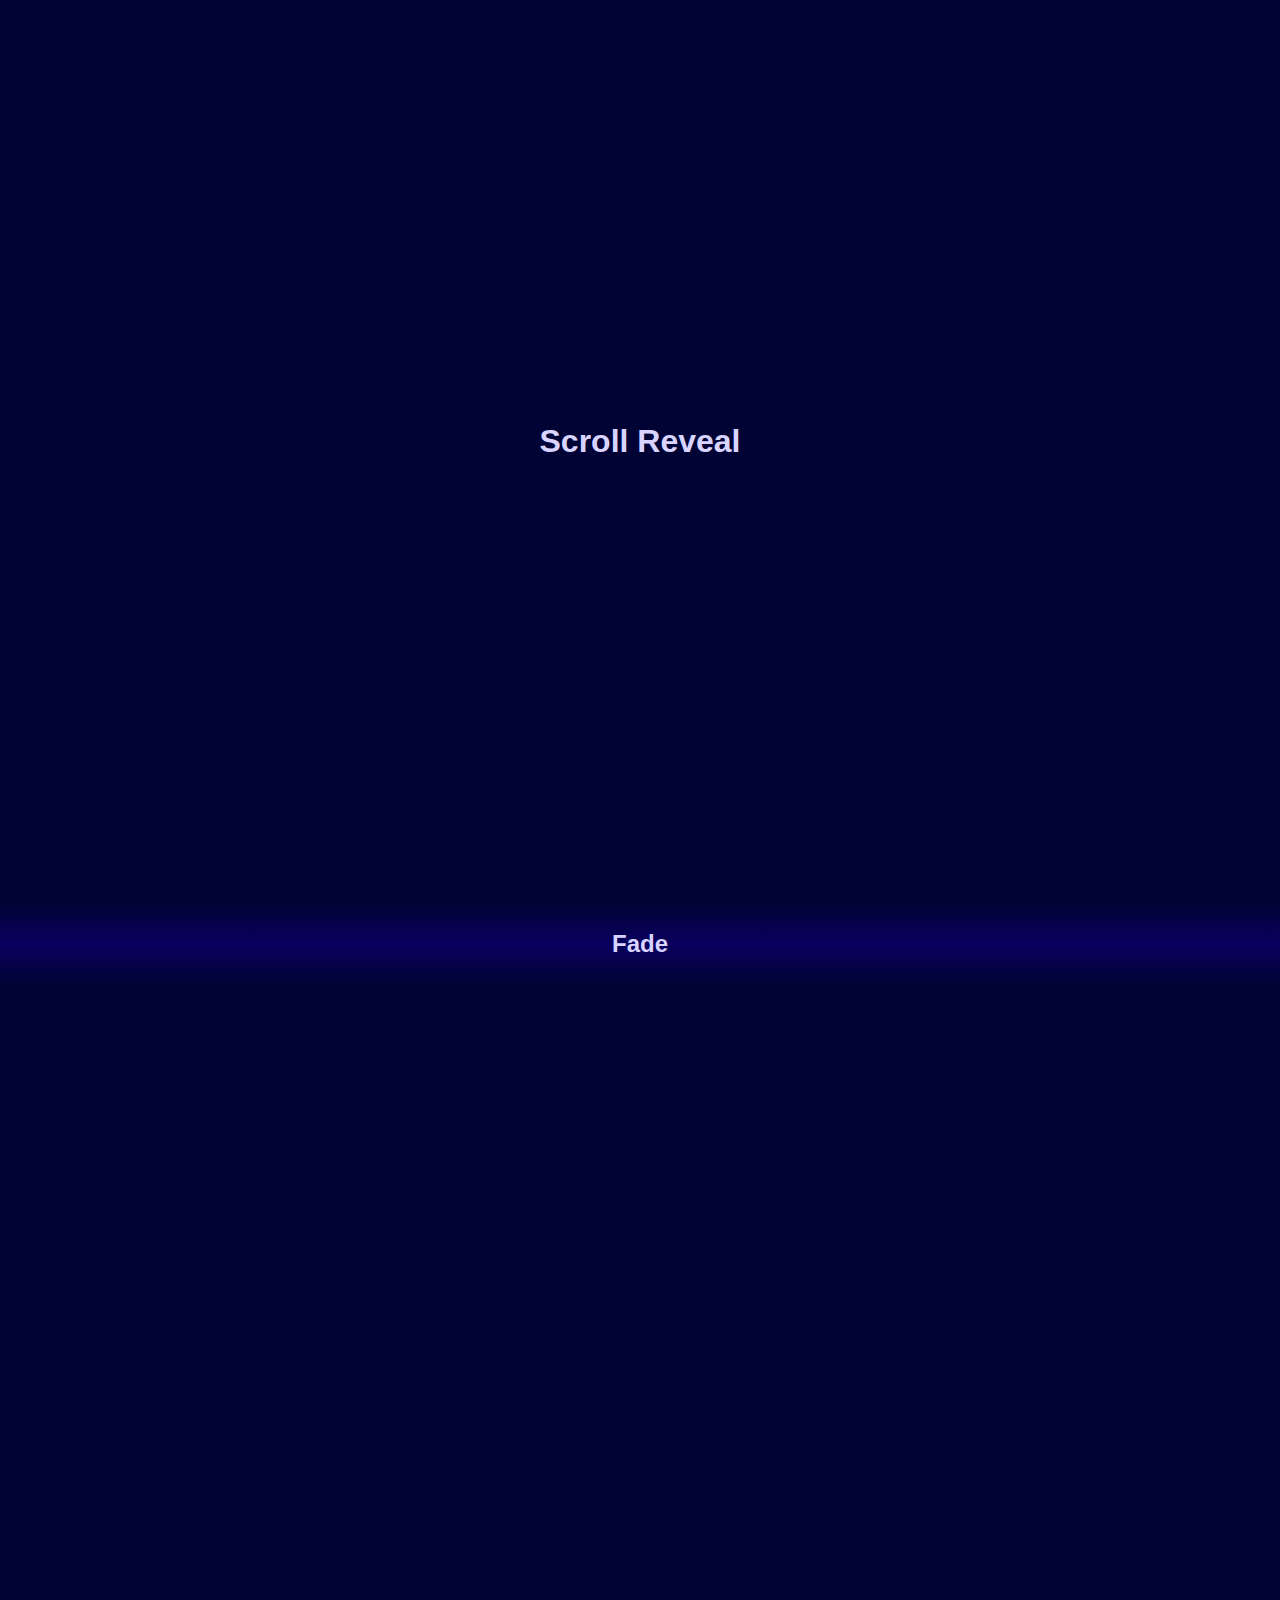
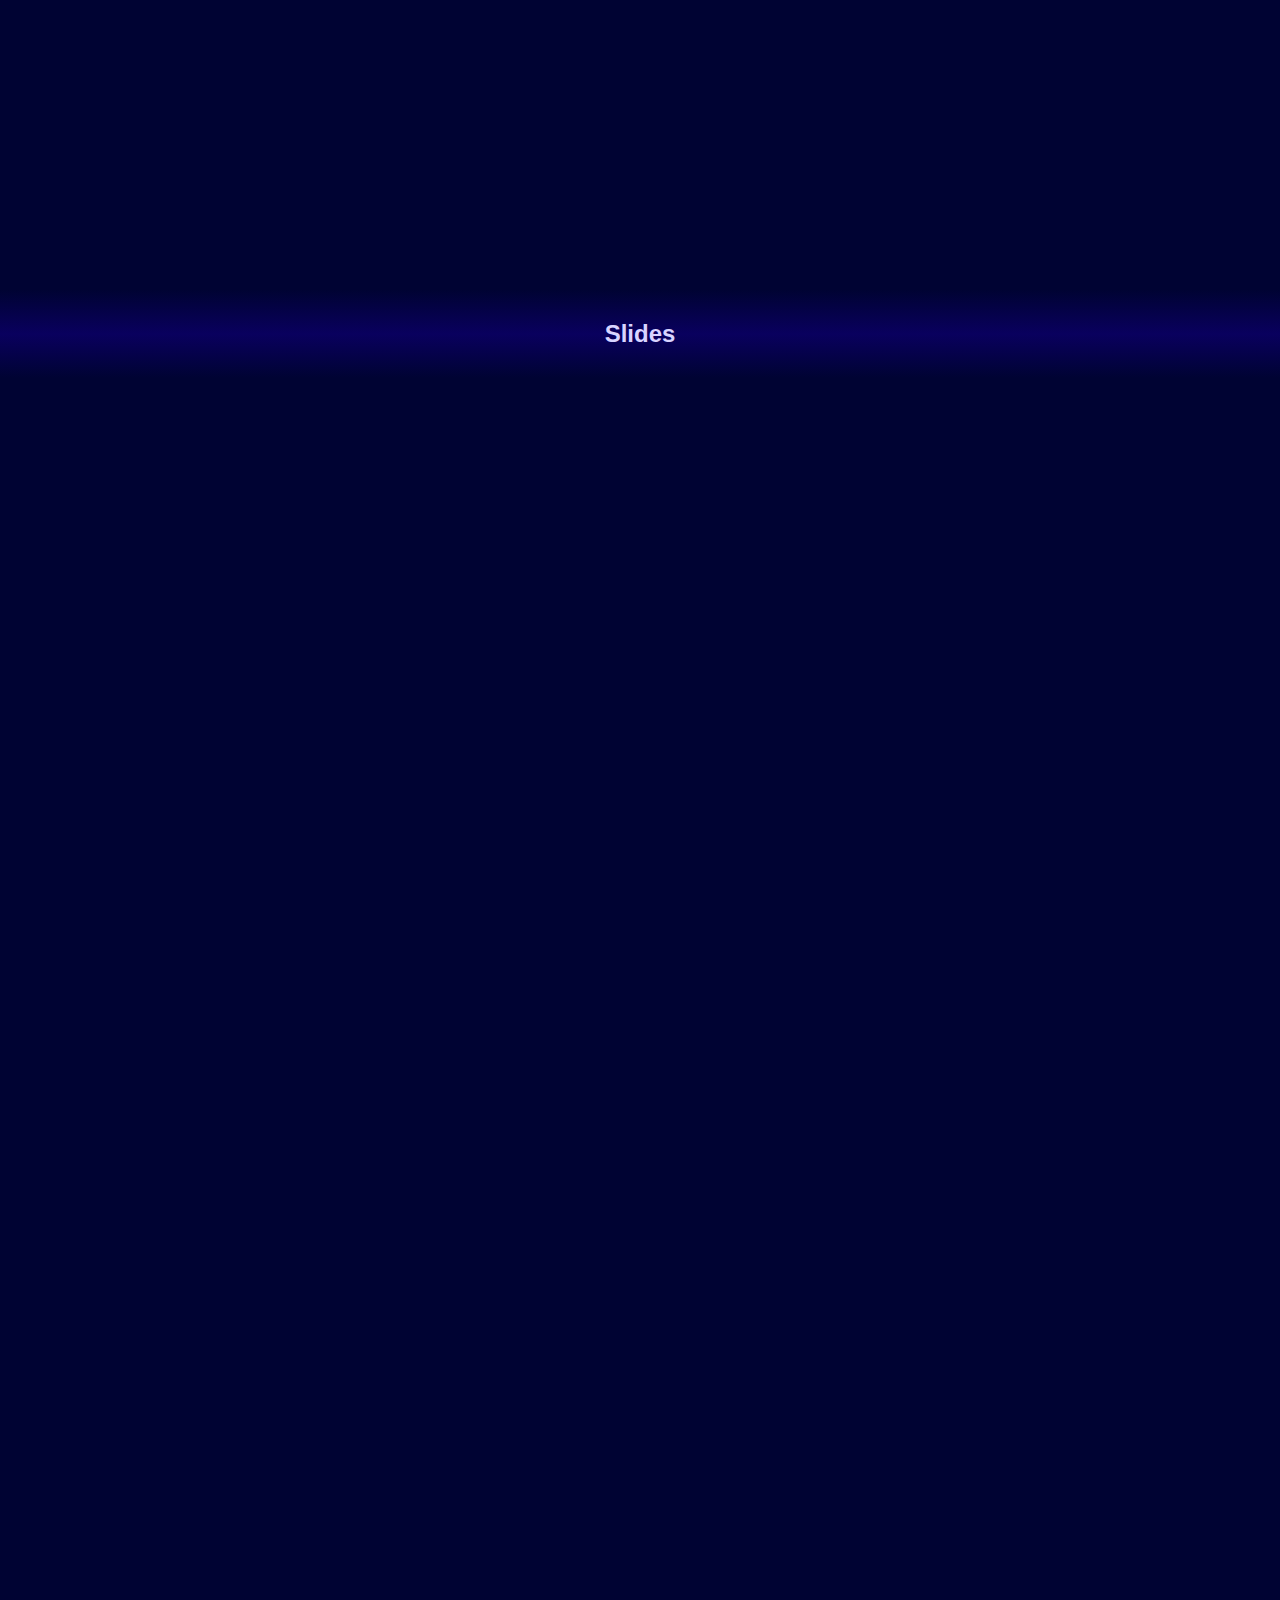
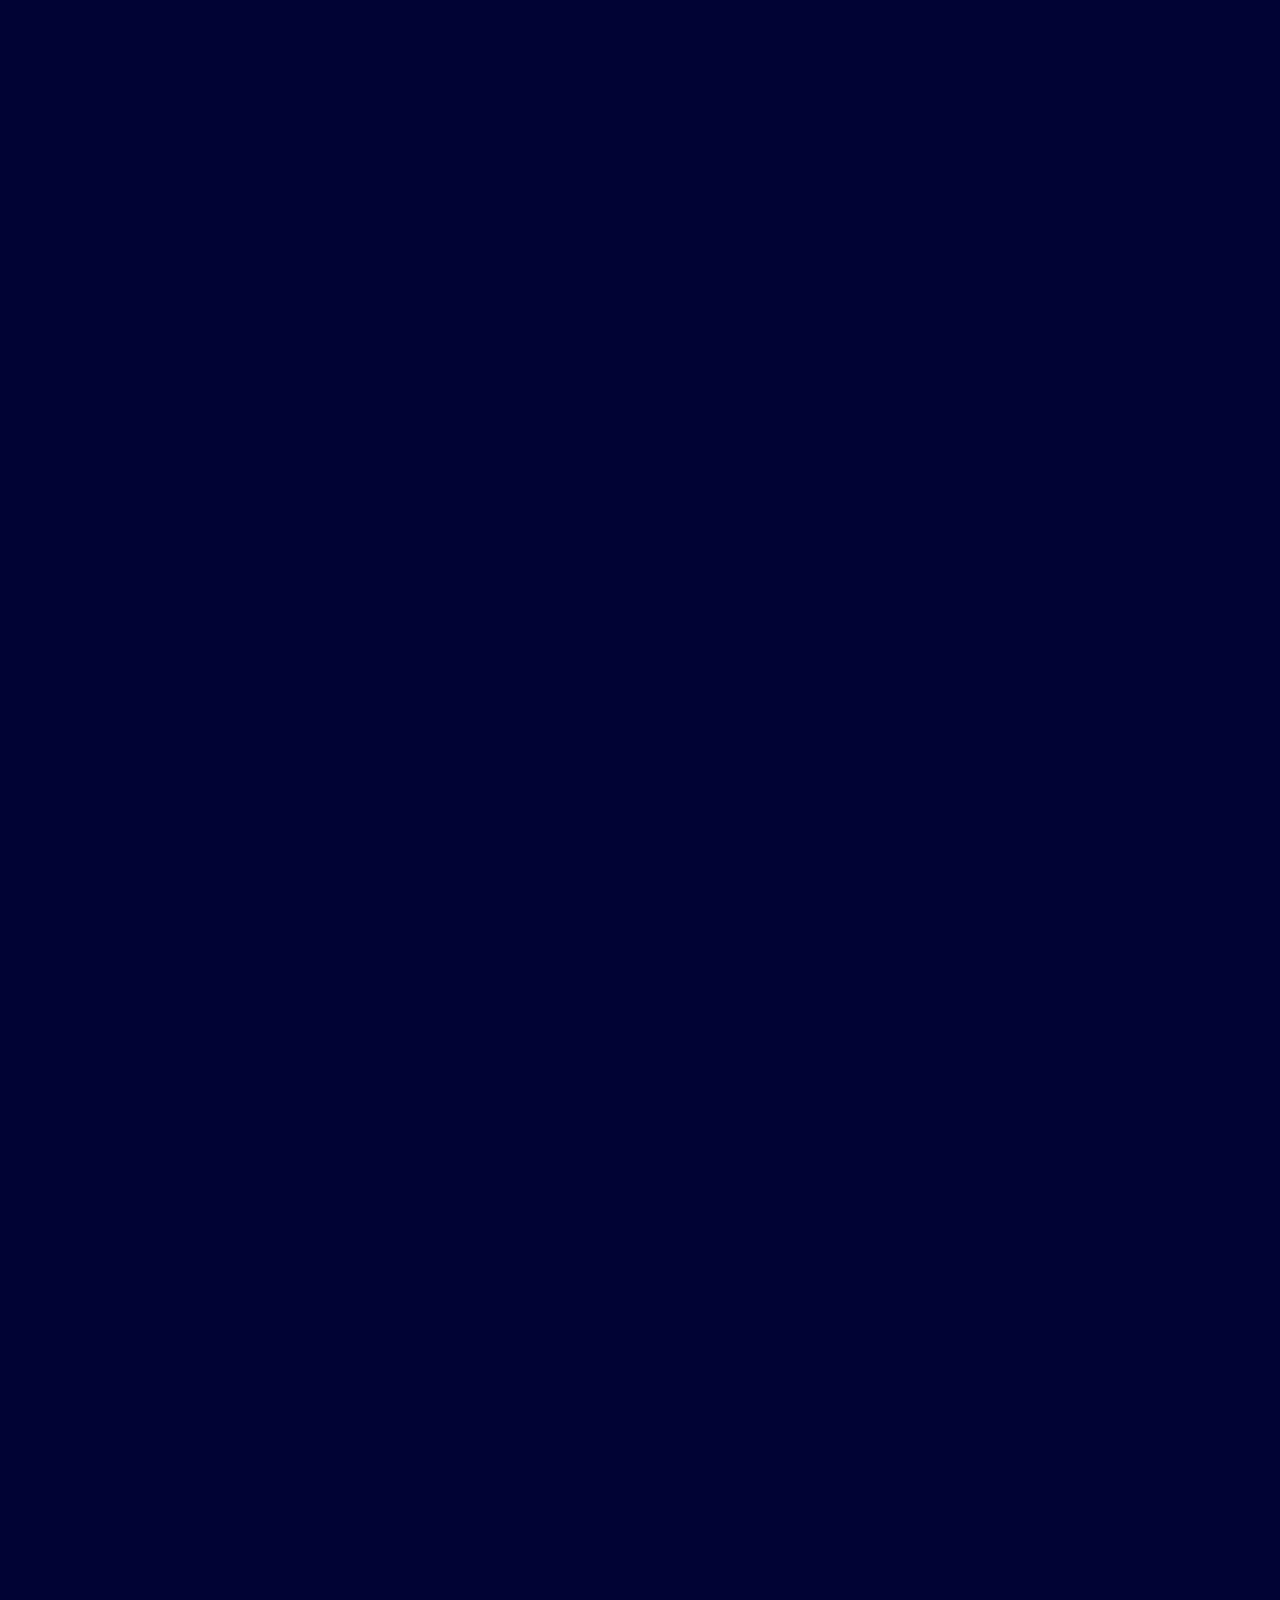
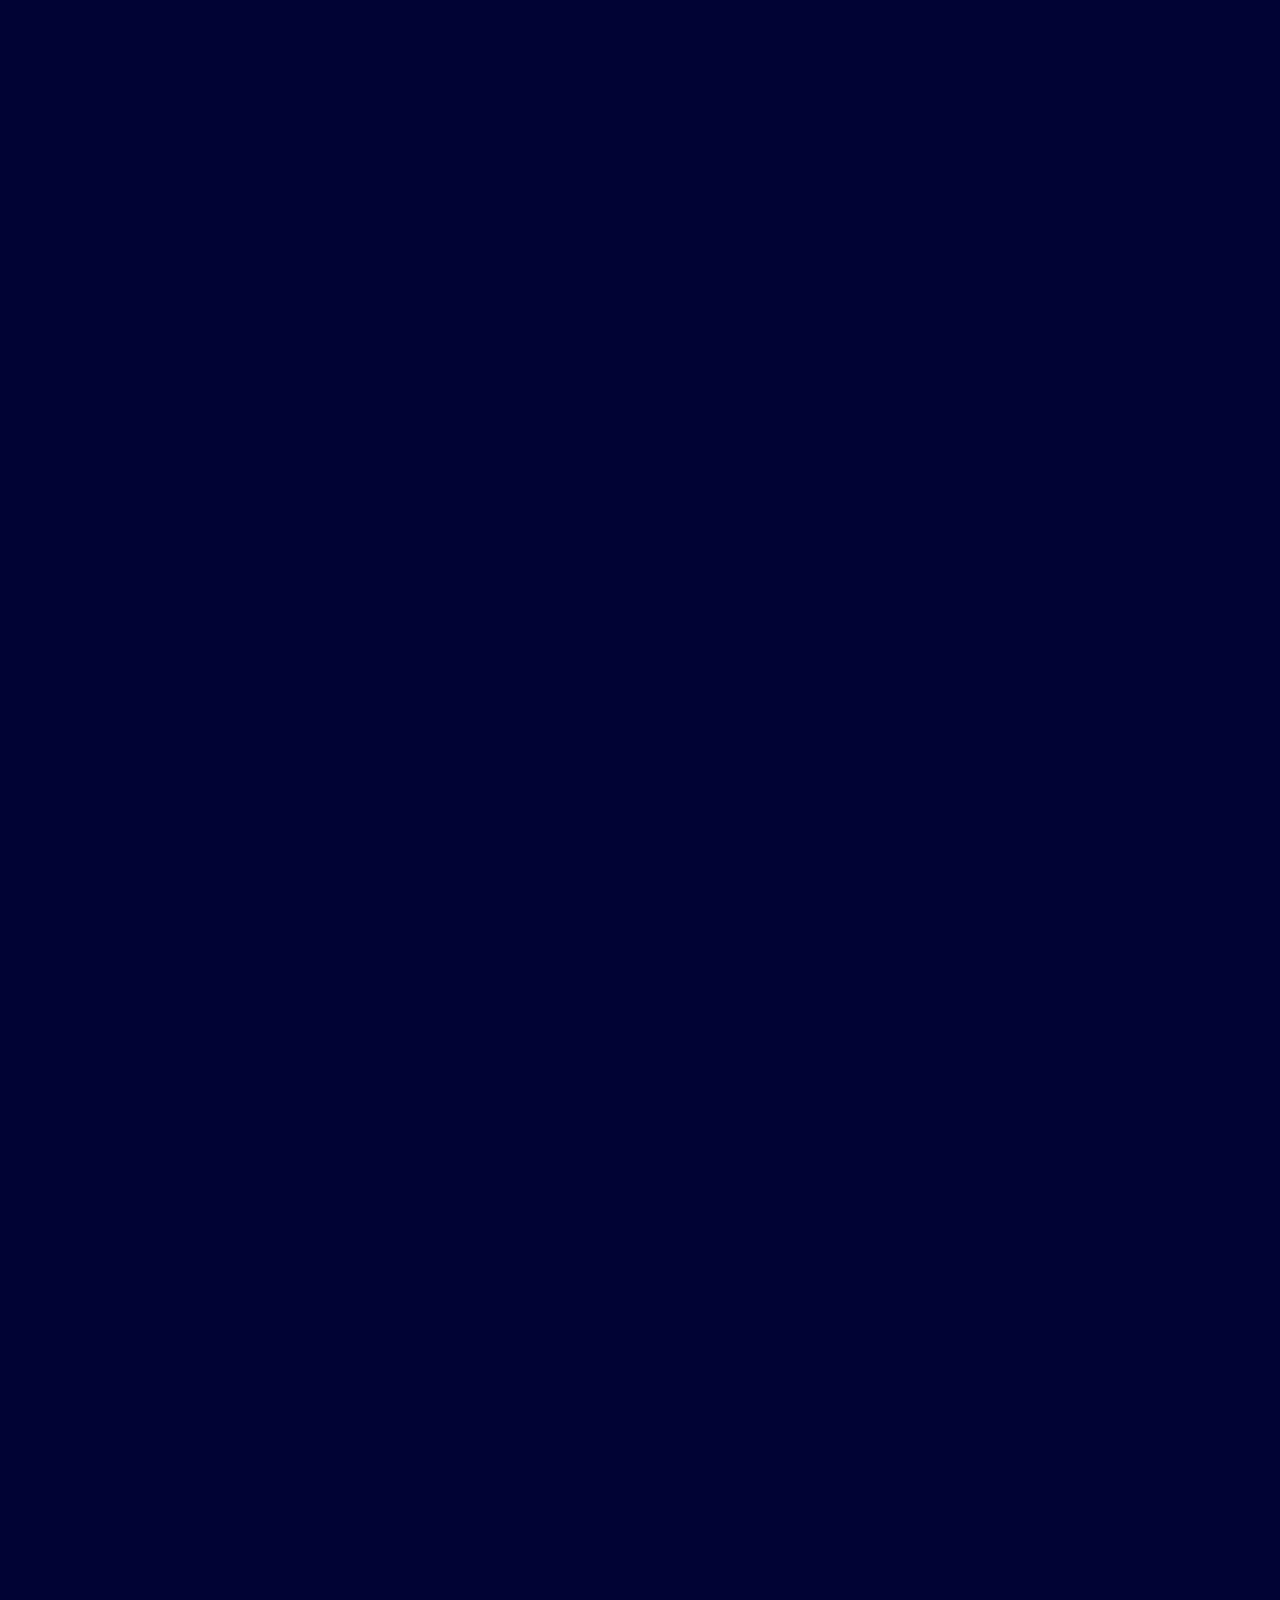
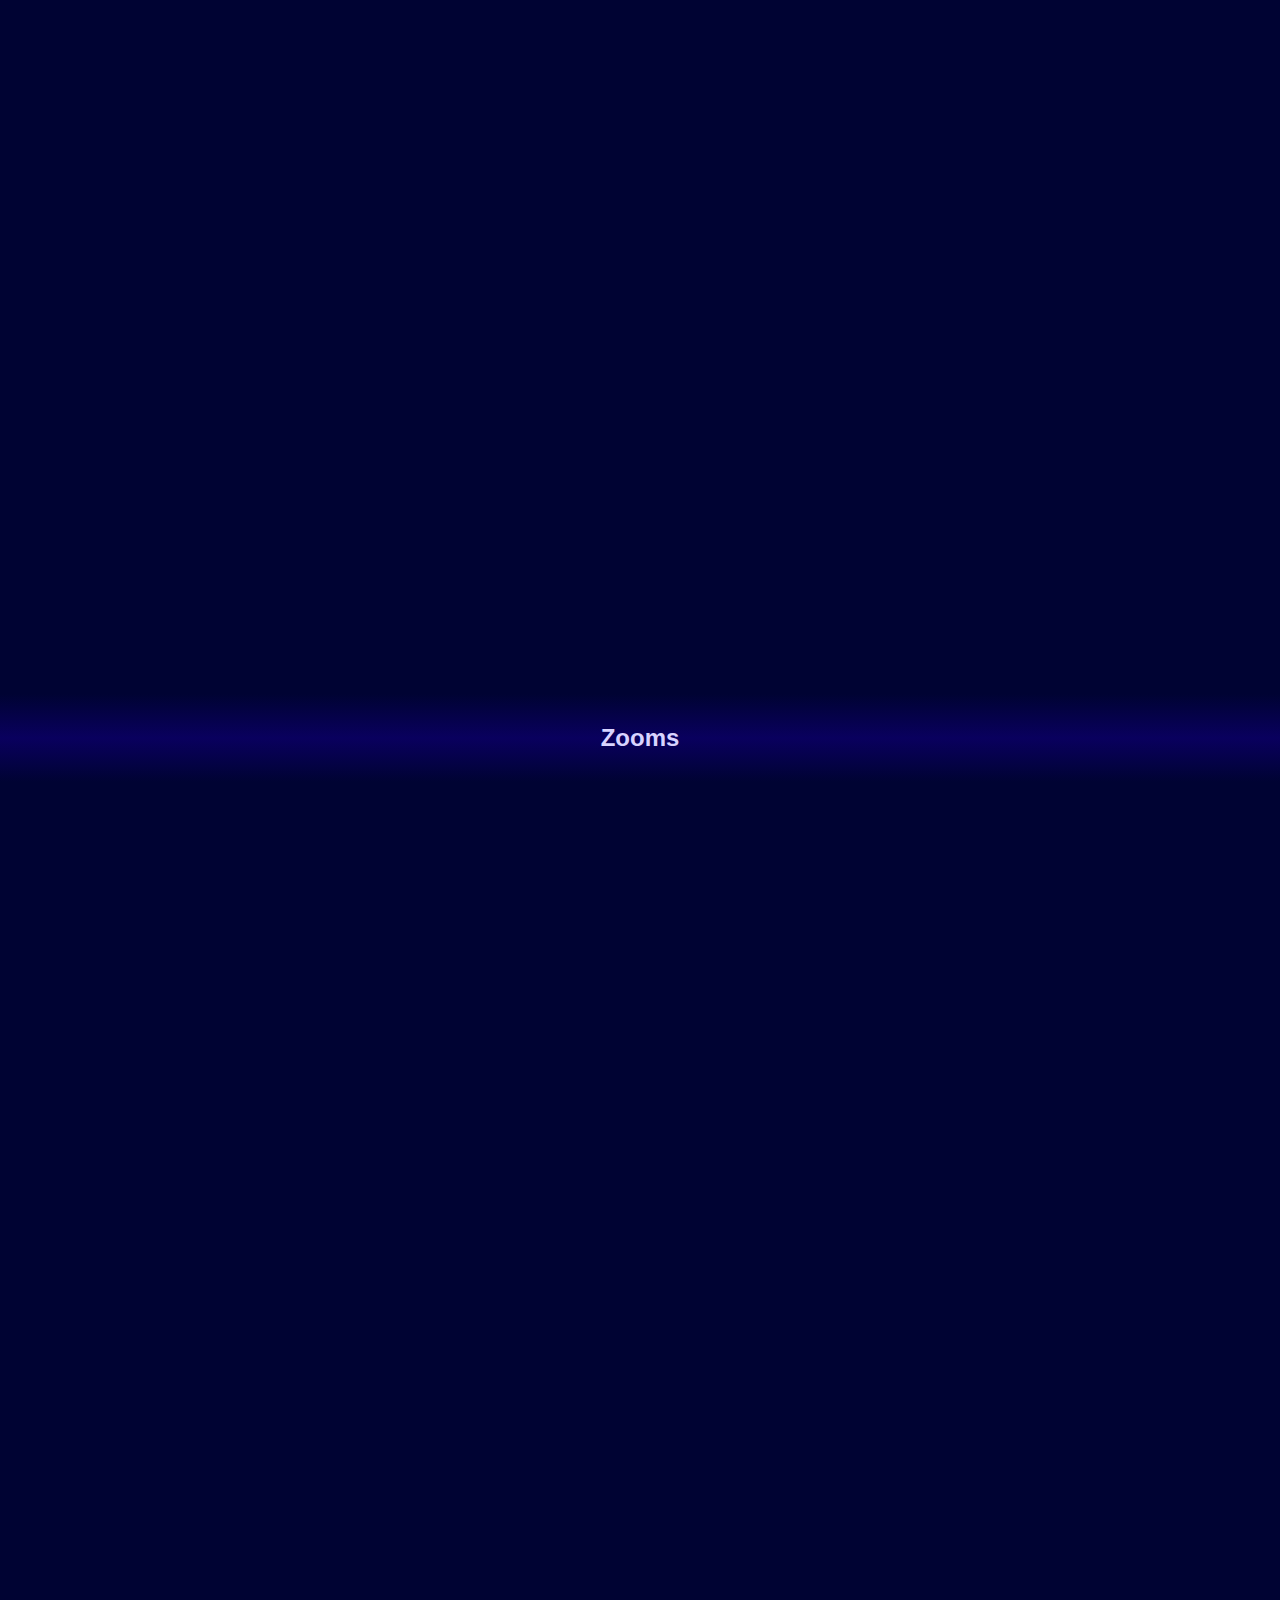
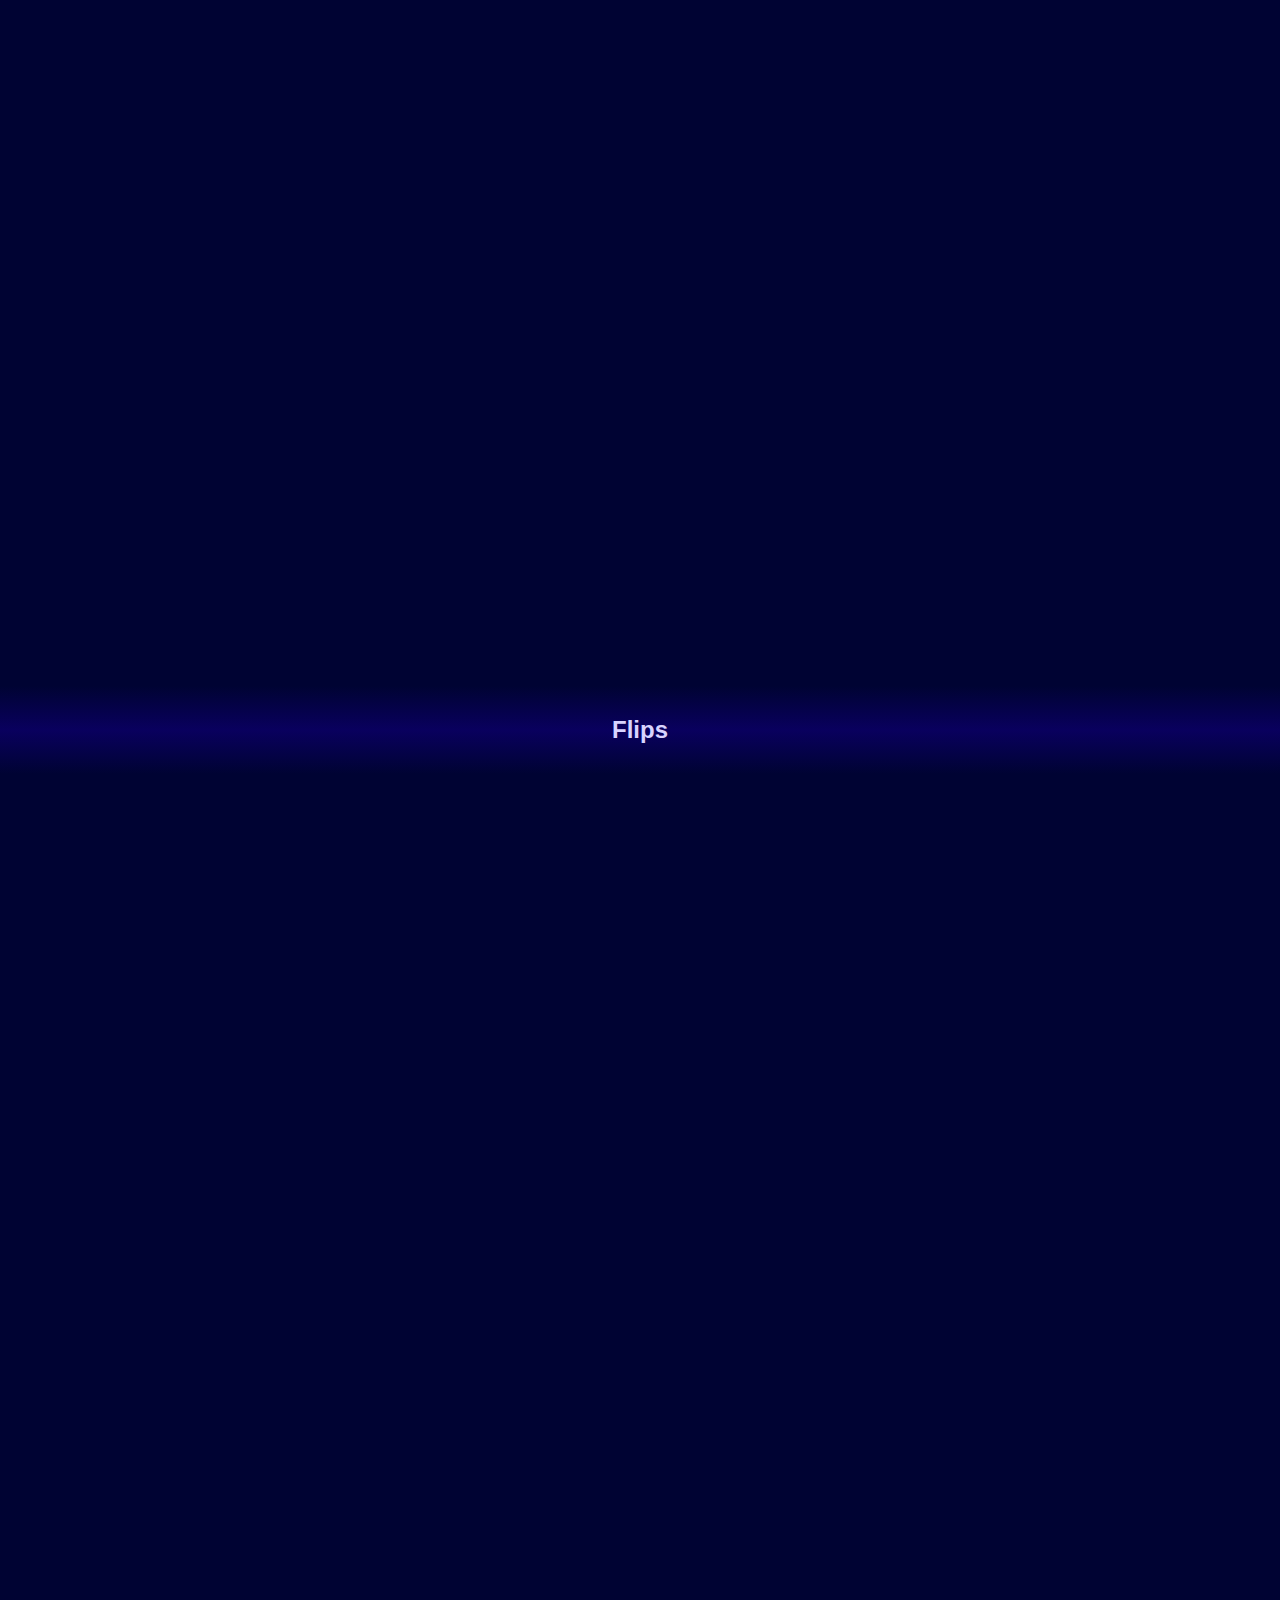
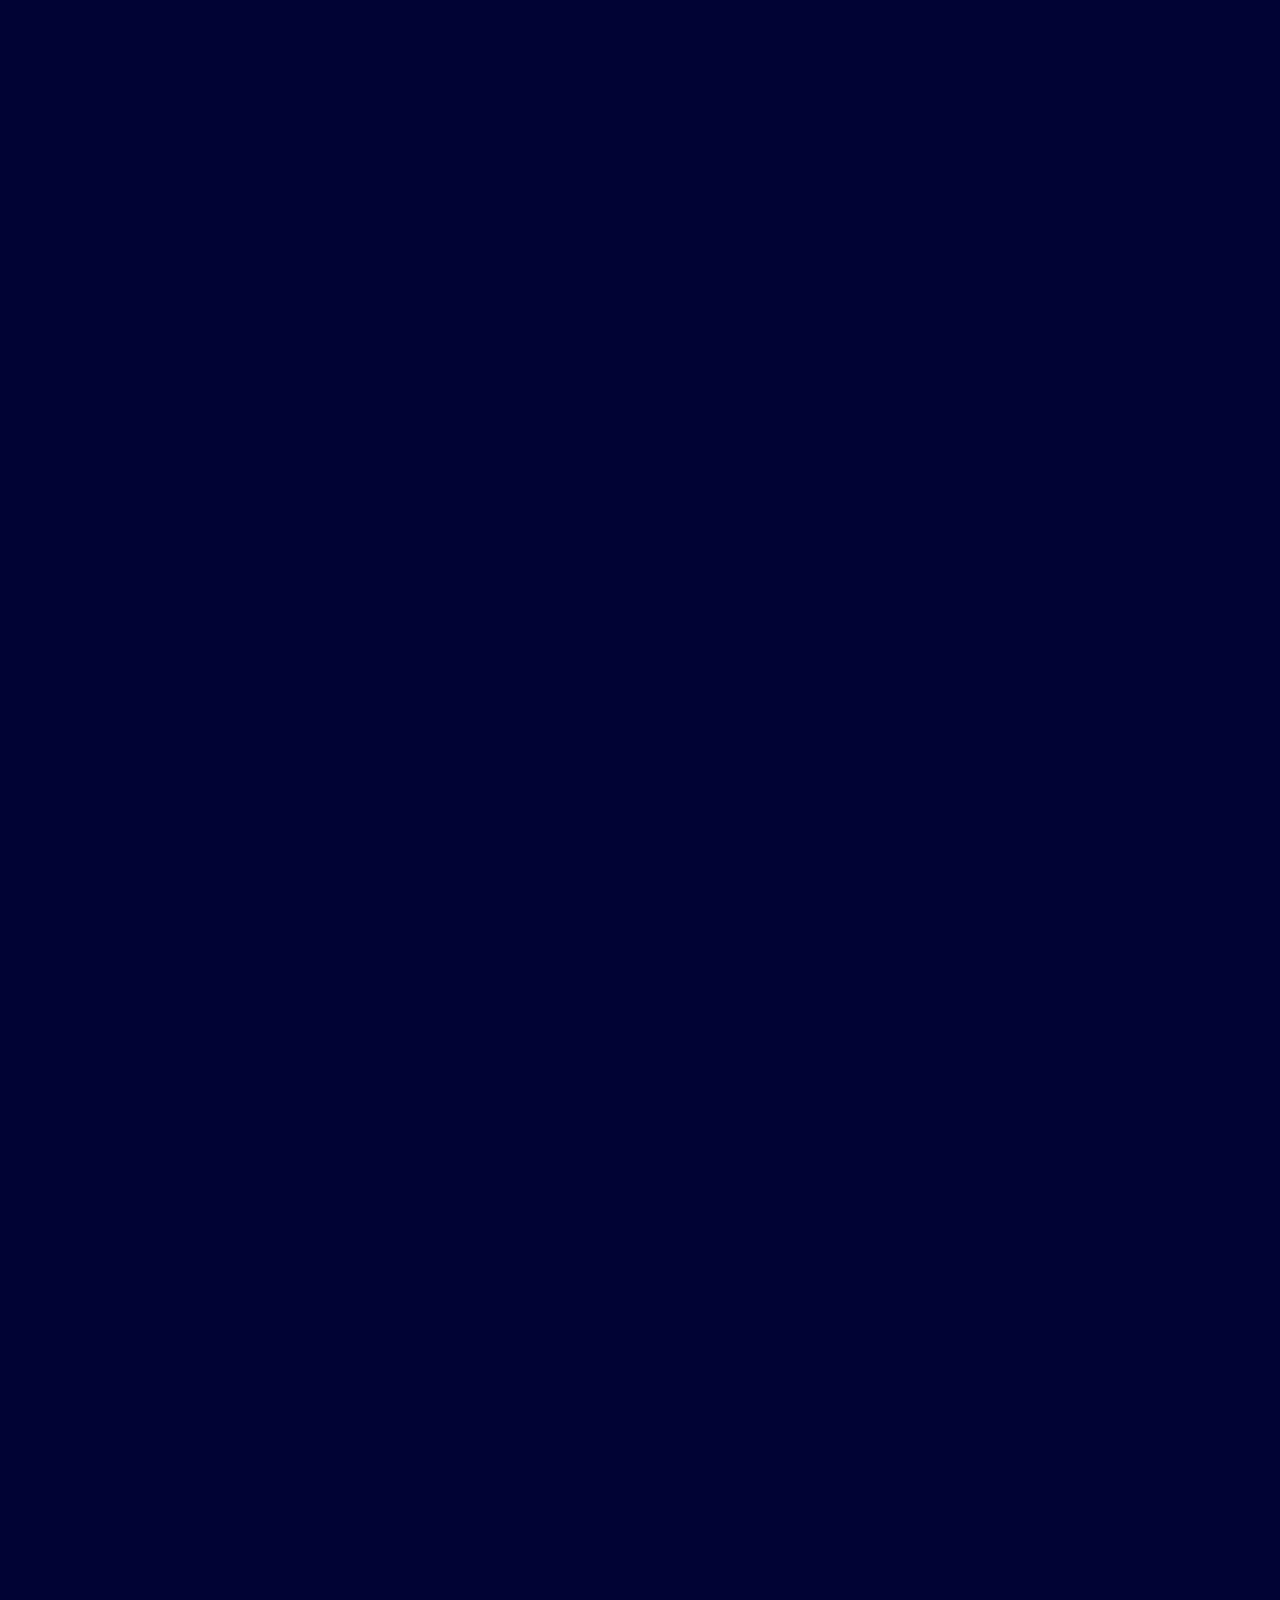
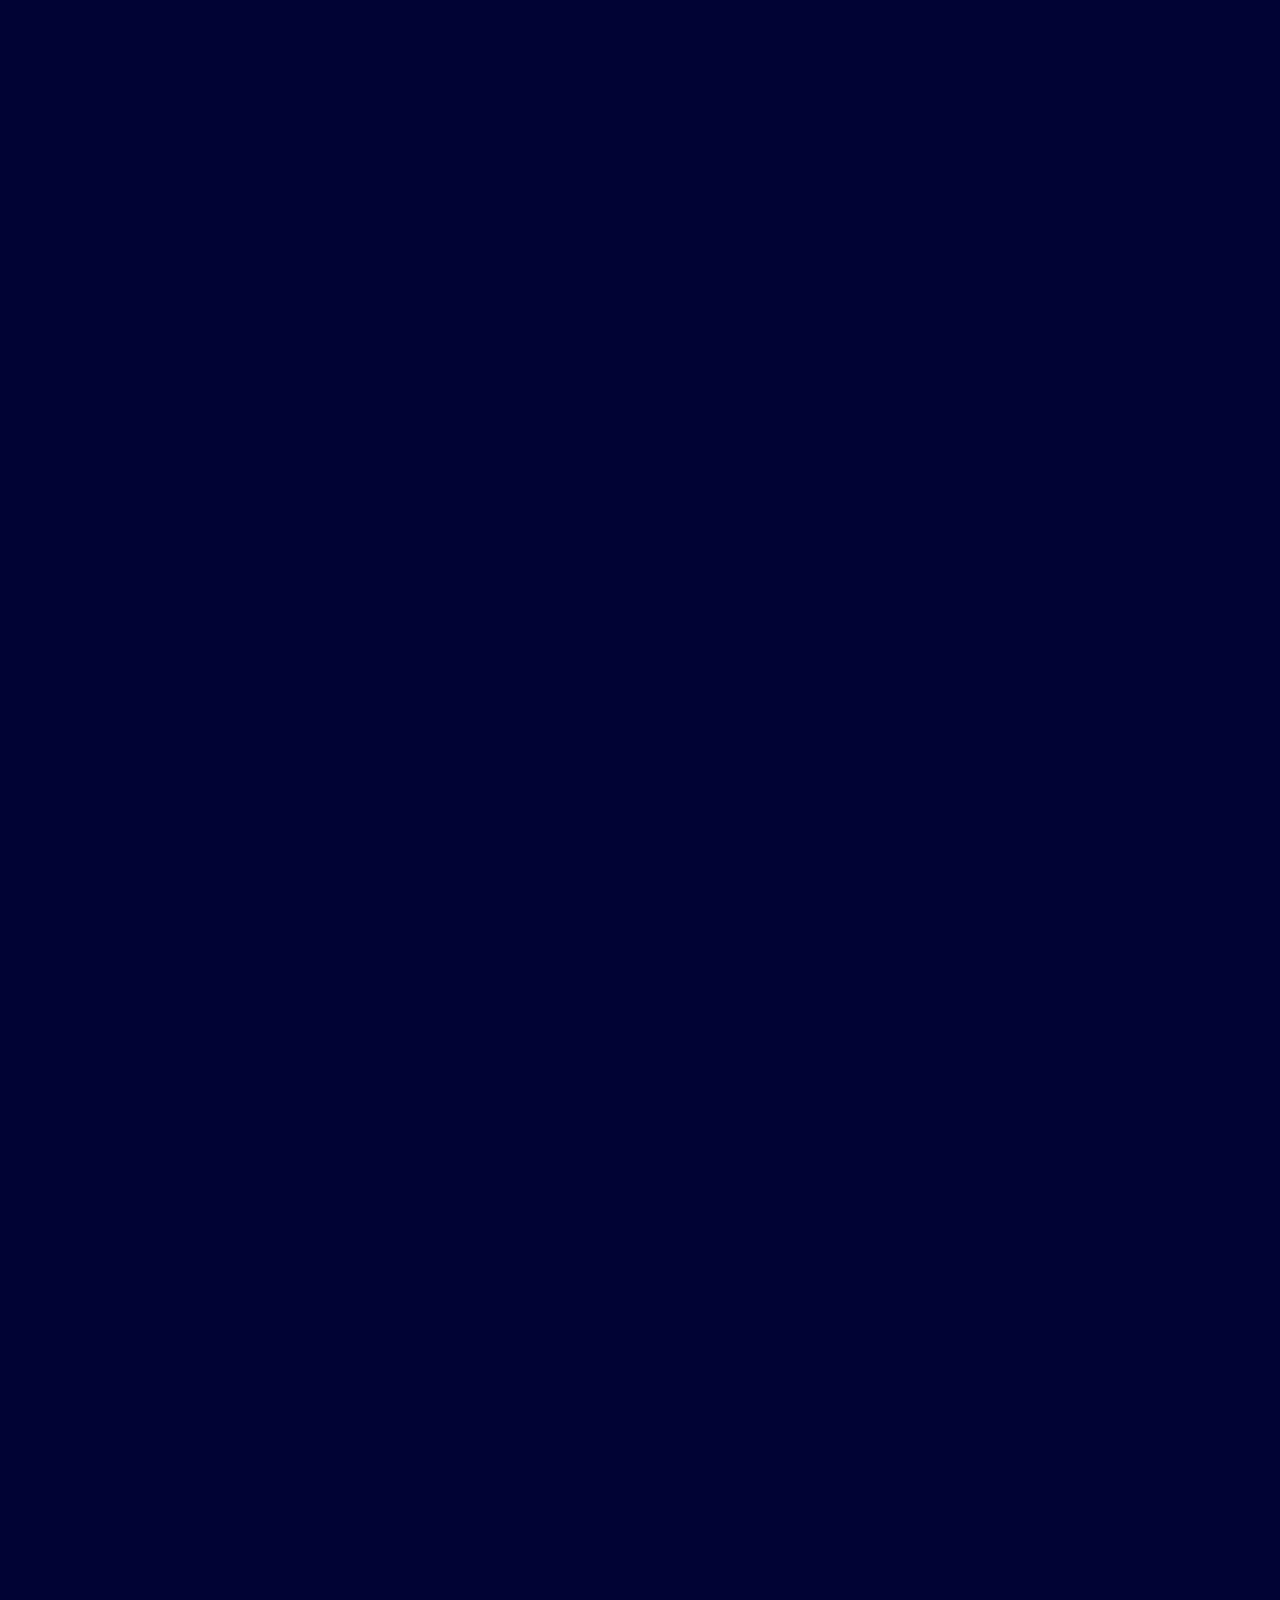
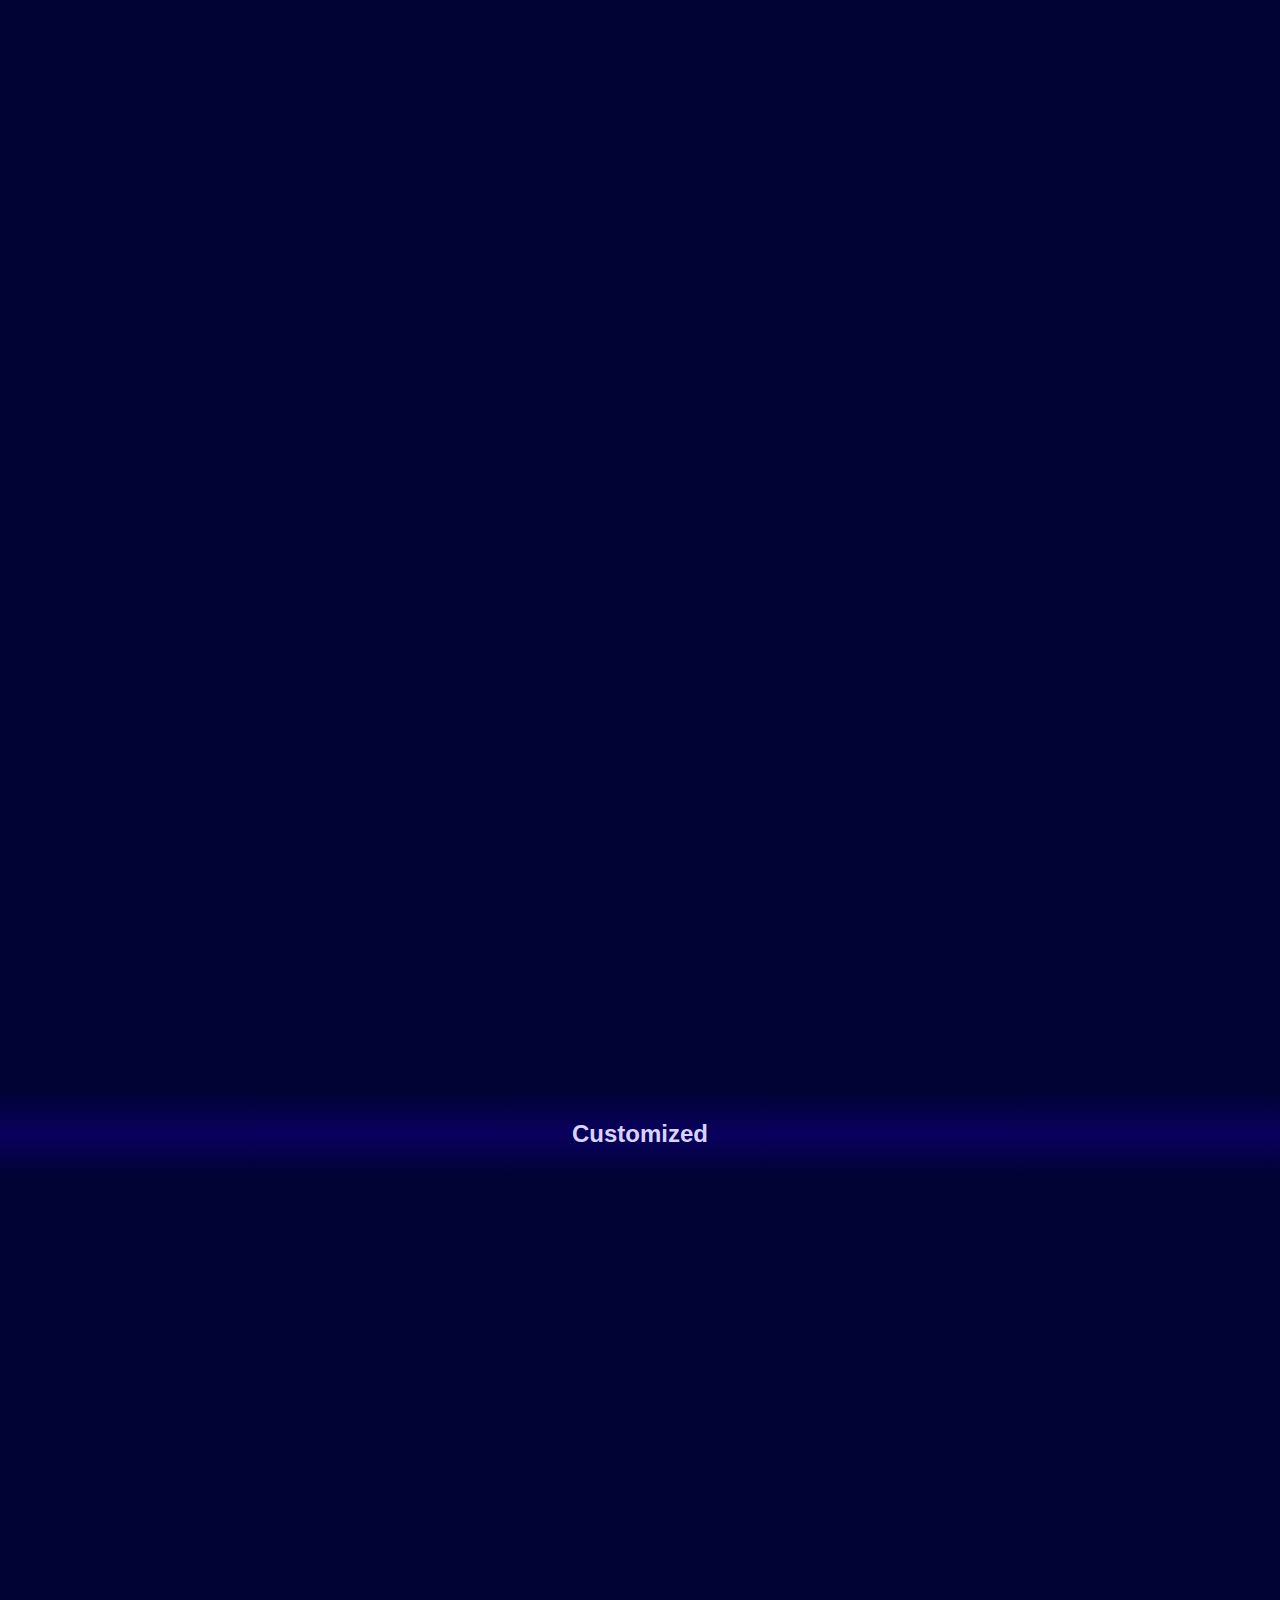
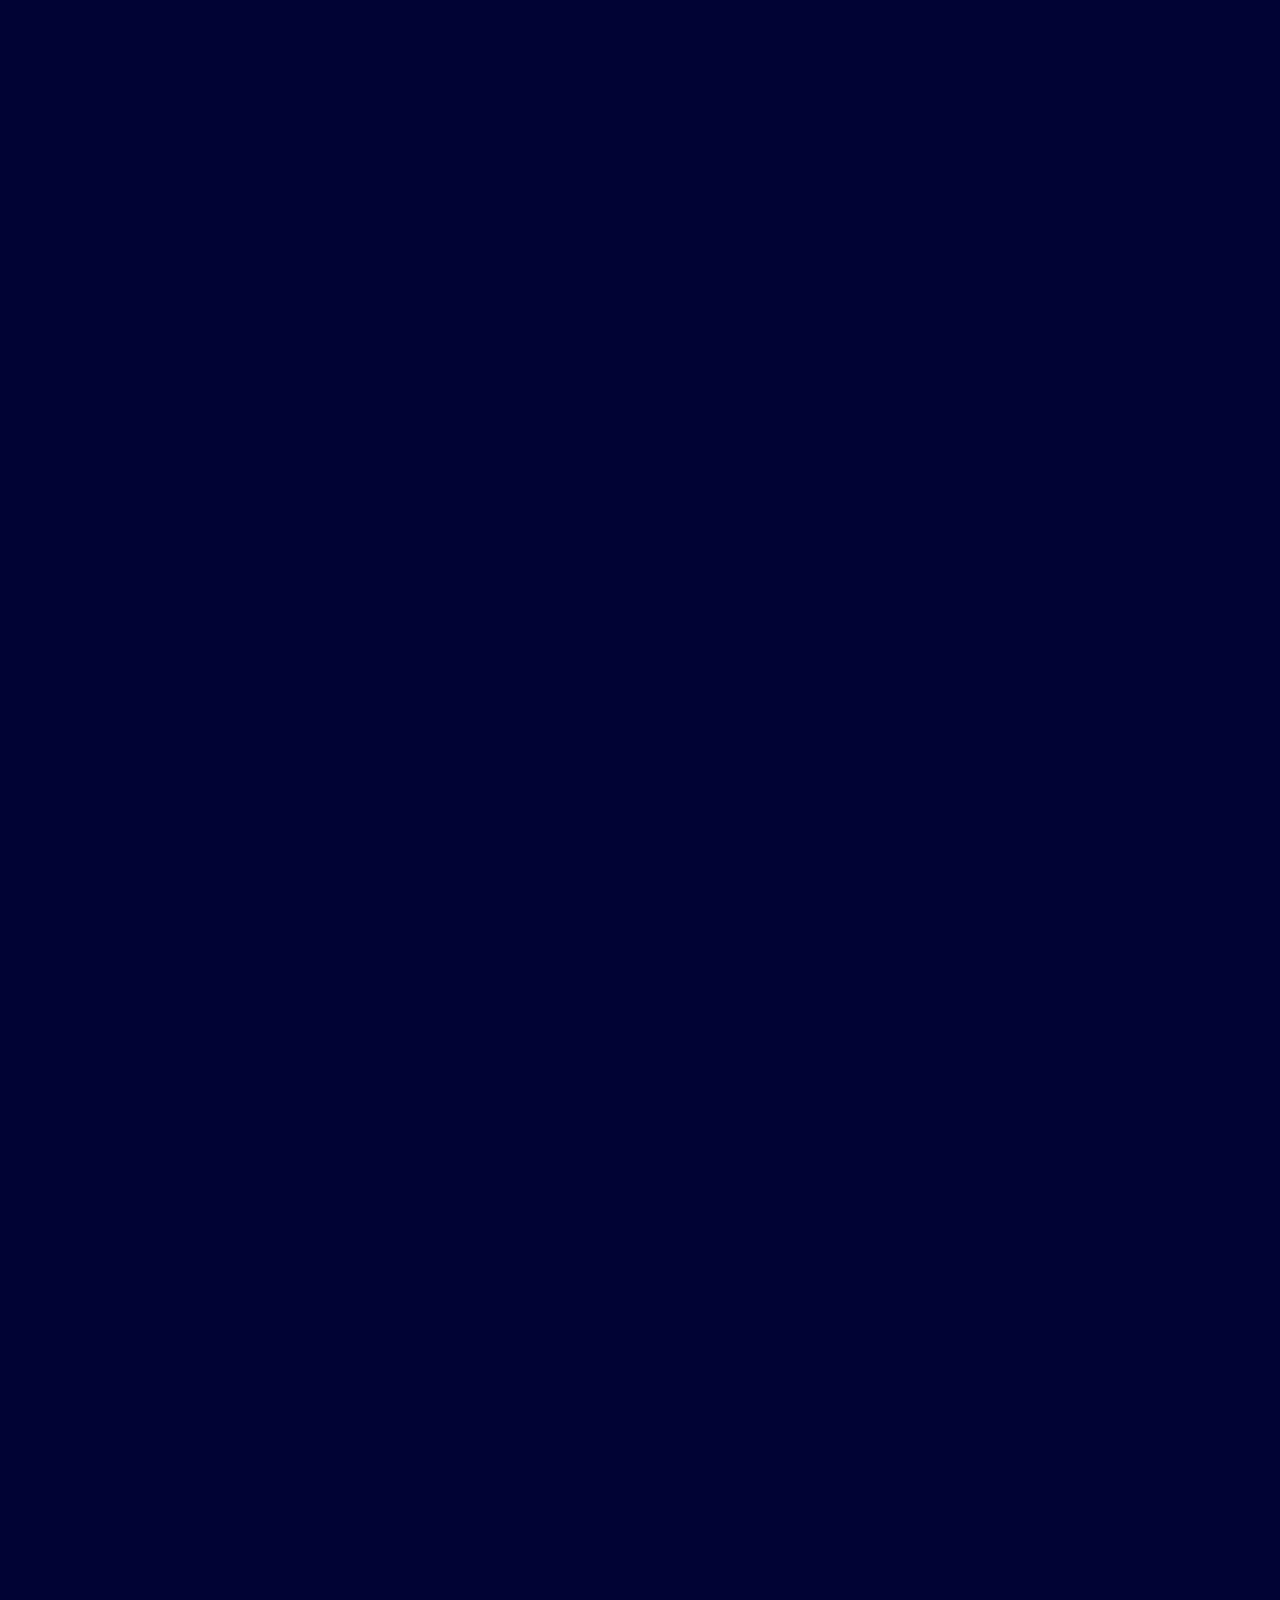
==== example.html @ 76183ab7 "rename and update example.html" ====
<!DOCTYPE html>
<html lang="fr">

<head>
    <meta charset="UTF-8">
    <title></title>
    <link rel="shortcut icon" href="#"> <!-- pour supprimer l'erreur de favicon sur Live Server -->
    <link rel="stylesheet" href="style.css">
</head>

<body>
    <div id="header">
        <h1 class="sr-slide-right sr-delay-200 sr-once">Scroll Reveal</h1>
        <span class="sr-slide-left sr-delay-1000 sr-once">Scroll down</span>
    </div>
    <h2>Fade</h2>
    <div class="sr-fade"></div>
    <h2>Slides</h2>
    <div class="sr-slide-right"></div>
    <div class="sr-slide-left"></div>
    <div class="sr-slide-down"></div>
    <div class="sr-slide-up"></div>
    <div class="sr-slide-up-right"></div>
    <div class="sr-slide-up-left"></div>
    <div class="sr-slide-down-right"></div>
    <div class="sr-slide-down-left"></div>
    <h2>Zooms</h2>
    <div class="sr-zoom-in"></div>
    <div class="sr-zoom-out"></div>
    <h2>Flips</h2>
    <div class="sr-flip-left"></div>
    <div class="sr-flip-right"></div>
    <div class="sr-flip-up"></div>
    <div class="sr-flip-down"></div>
    <div class="sr-flip-left-up"></div>
    <div class="sr-flip-right-up"></div>
    <div class="sr-flip-left-down"></div>
    <div class="sr-flip-right-down"></div>
    <h2>Customized</h2>
    <div class="sr-slide-down-right sr-zoom-in"></div>
    <div class="sr-fade sr-out-slide-right"></div>
    <div class="sr-slide-right sr-distance-500"></div>
    <div class="sr-slide-right sr-distance-50 sr-out-slide-right sr-out-distance-400"></div>
    <div class="sr-slide-left sr-duration-1500"></div>
    <div class="sr-fade sr-duration-300 sr-out-slide-right sr-out-duration-2000"></div>
    <div class="sr-zoom-out sr-delay-500"></div>
    <div class="sr-zoom-in sr-delay-200 sr-out-zoom-in sr-out-delay-600"></div>
    <div class="sr-flip-right sr-trigger-50"></div>
    <div class="sr-flip-up sr-trigger-height"></div>
    <div class="sr-fade sr-trigger-400 sr-out-fade sr-out-trigger-height"></div>
    <div class='sr-slide-left sr-easing-ease-in'></div>
    <div class='sr-fade sr-easing-linear sr-out-slide-right sr-out-easing-ease-out'></div>
    <div class="sr-zoom-in sr-once"></div>
    
    <script src="script.js"></script>
    <script>
        document.querySelectorAll("div[class^='sr-']").forEach(element => {
            element.innerHTML = element.classList.toString().replaceAll(' ', '<br>');
        })
    </script>
</body>
</html>
---- style.css ----
html,
body {
  margin: 0;
  background-color: #000333;
  color: #d8d4ff;
  font-family: sans-serif;
}
div[class^='sr-'] {
  margin: 300px auto;
  height: 300px;
  width: 300px;
  border: 1px solid #000;
  background-color: #09005e;
  display: flex;
  justify-content: center;
  align-items: center;
}
#header {
  height: 100vh;
  display: flex;
  flex-direction: column;
  justify-content: center;
  align-items: center;
}
h2 {
  margin: 0;
  padding: 30px;
  text-align: center;
  background: linear-gradient(#000333, #09005e, #000333);
}
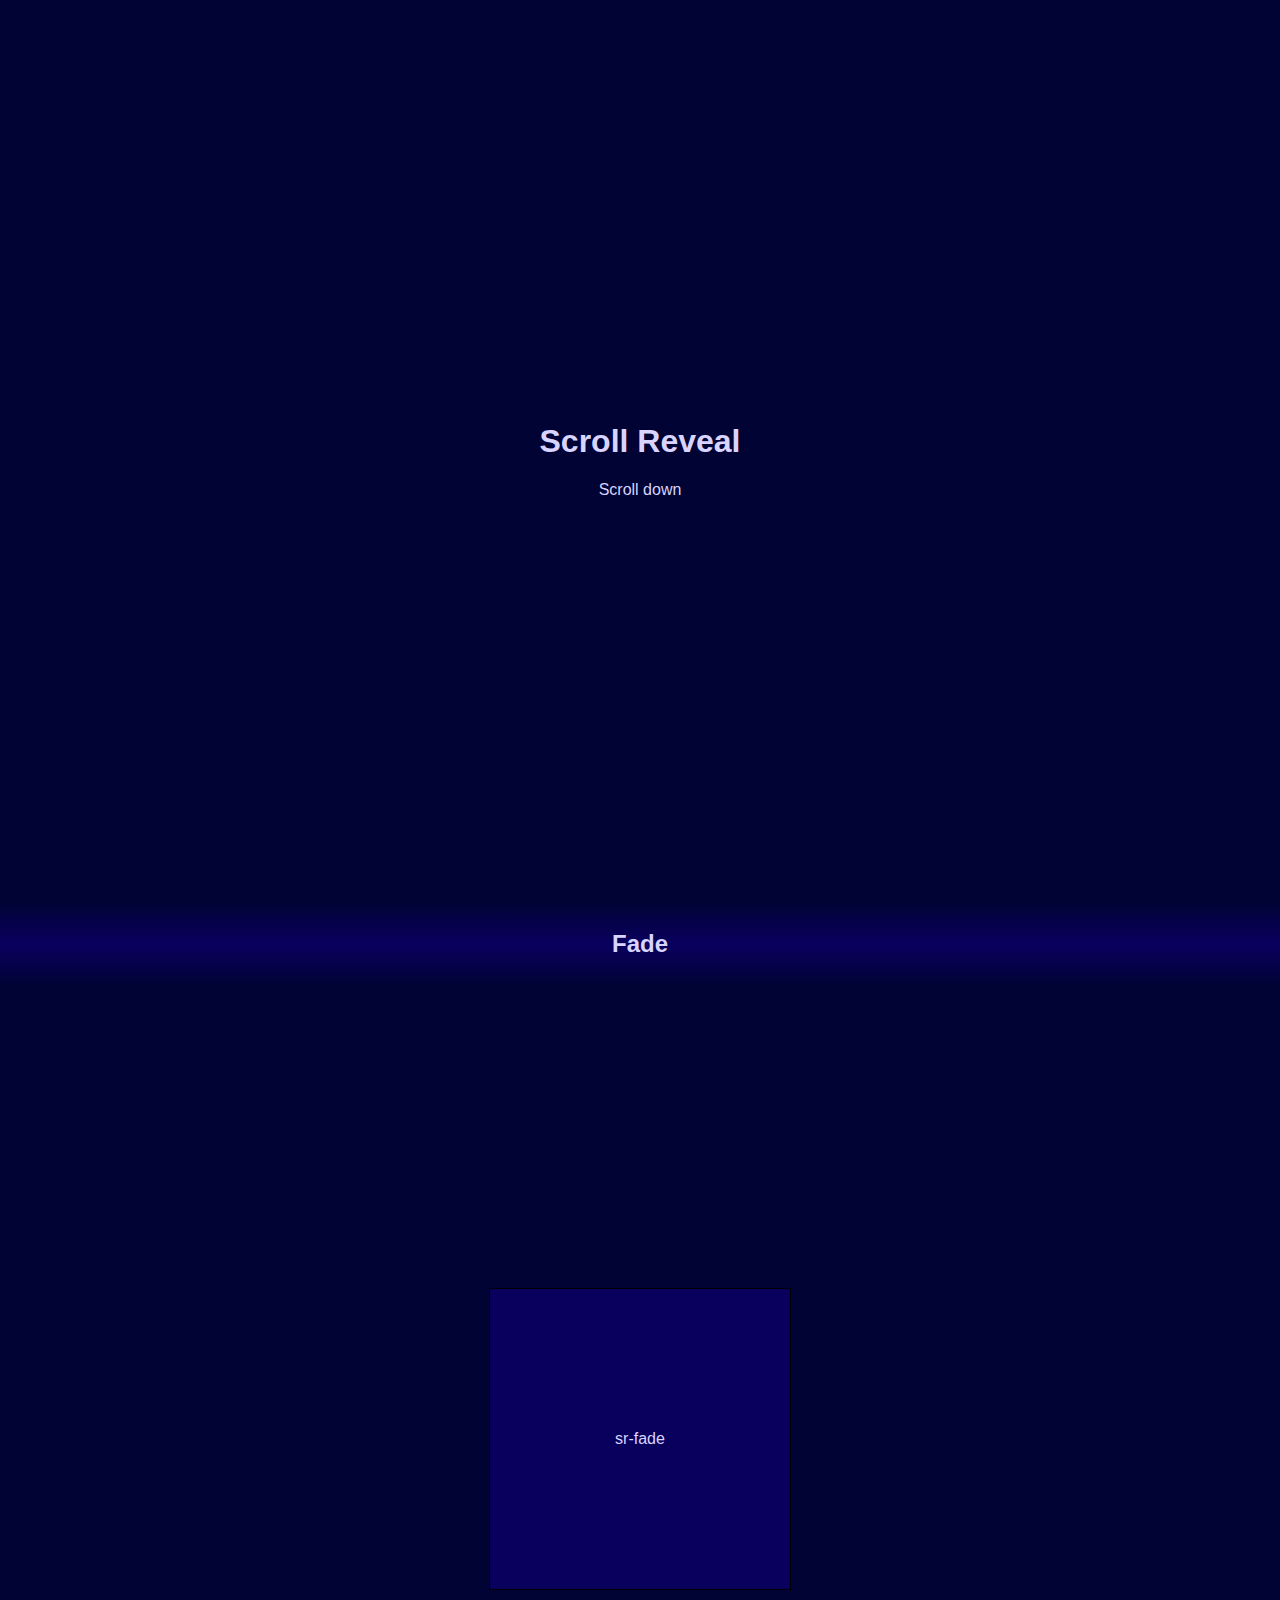
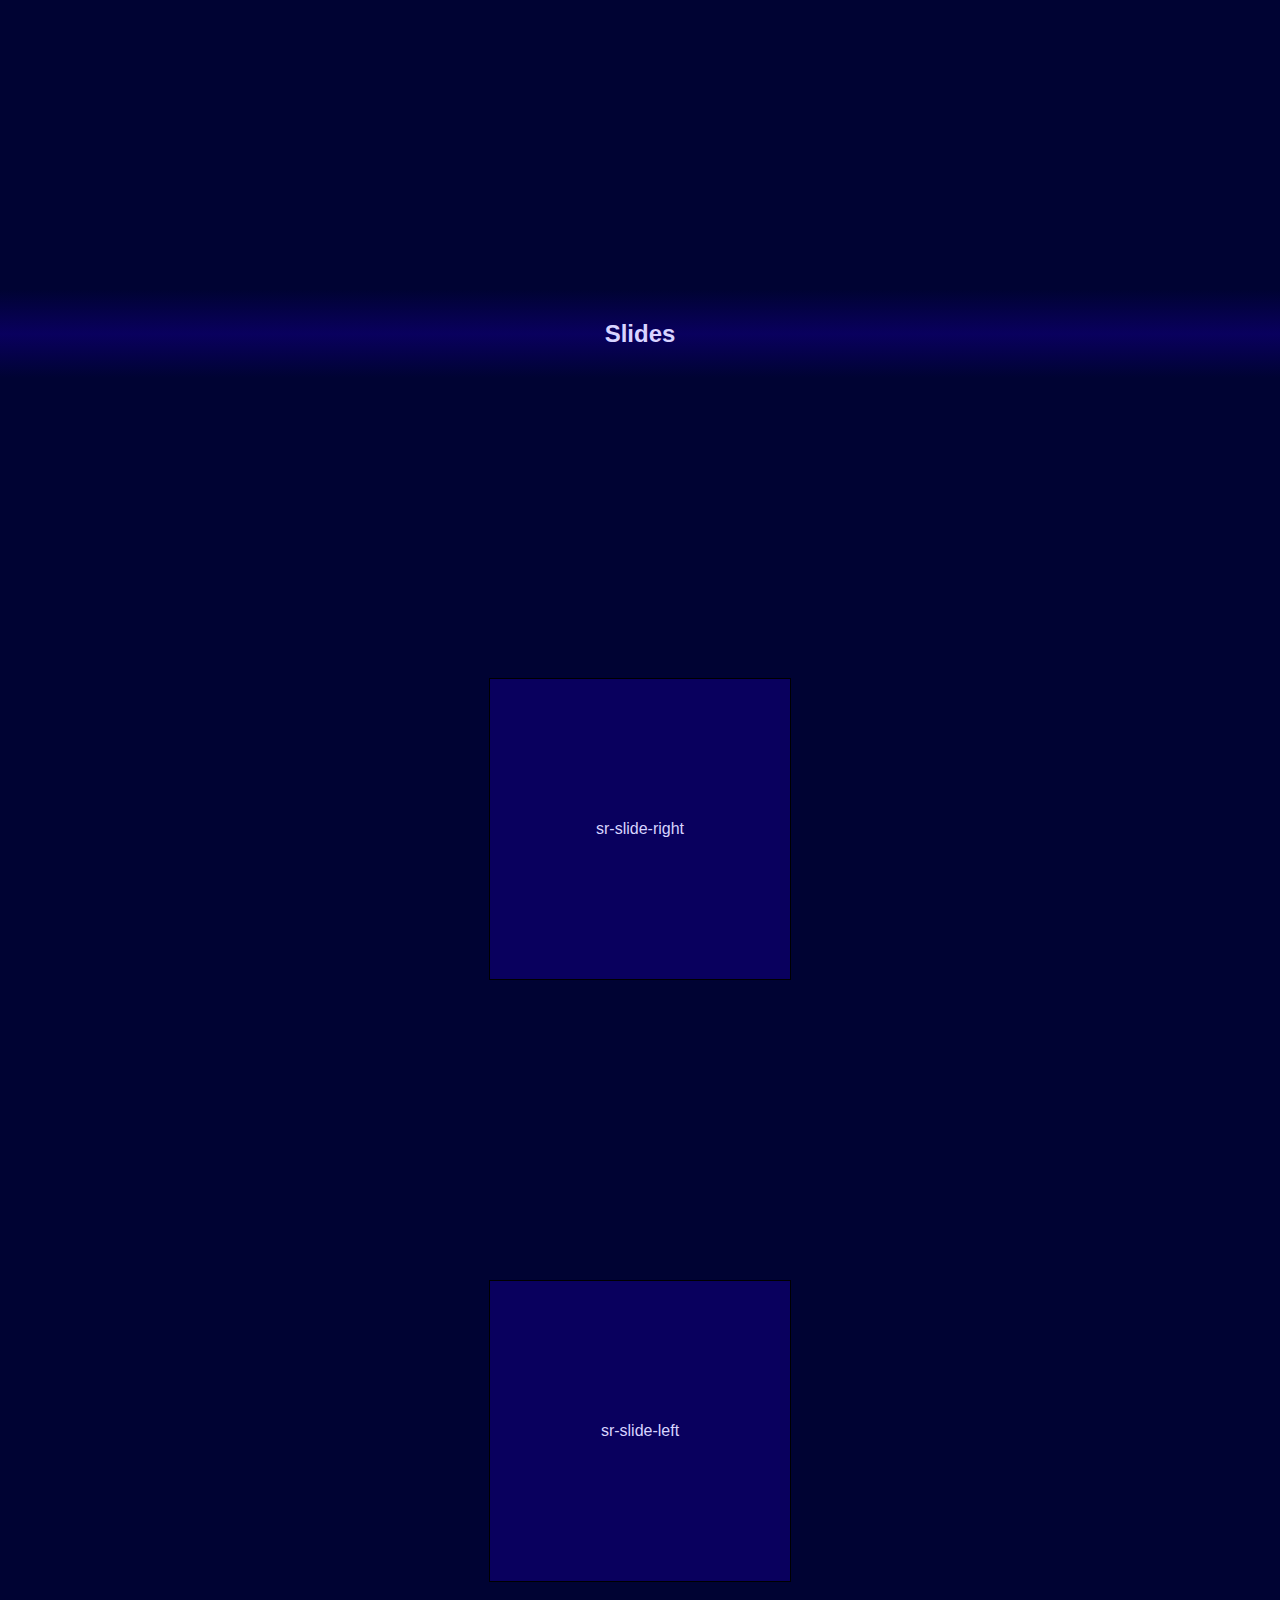
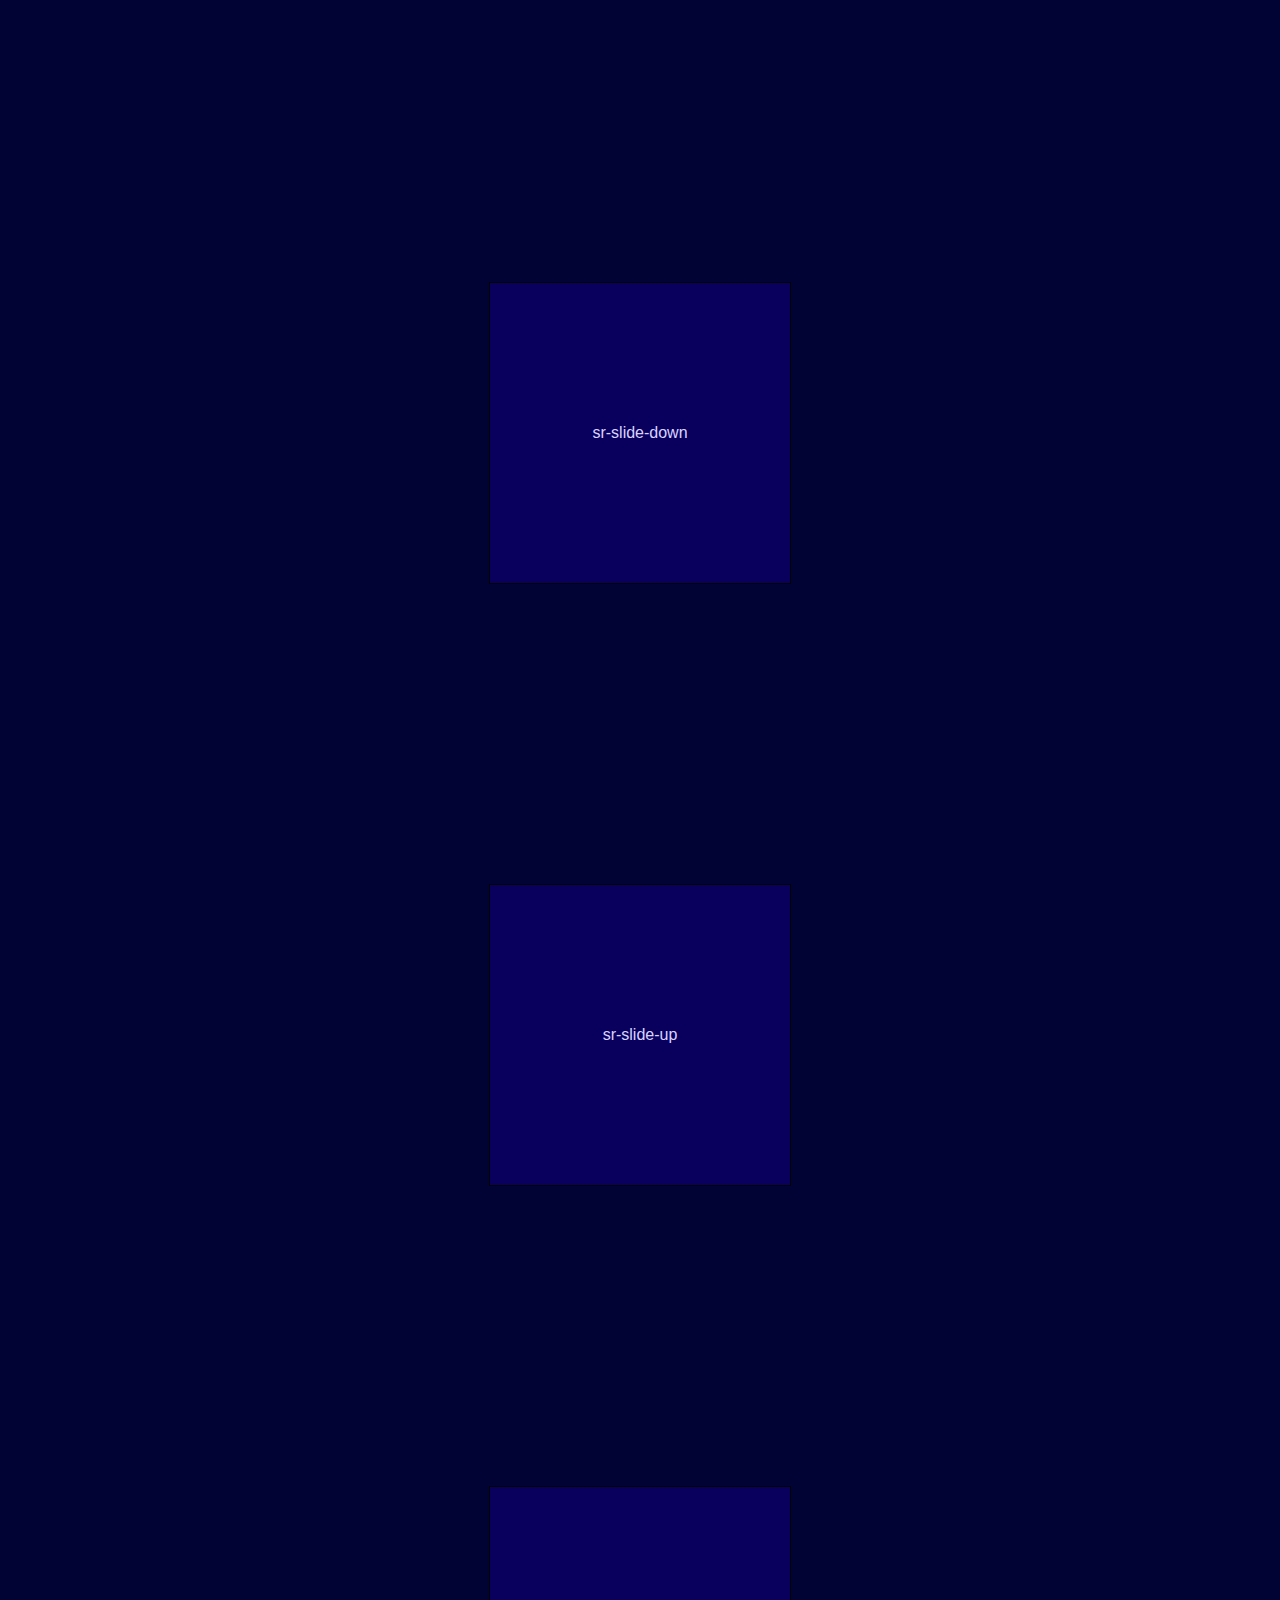
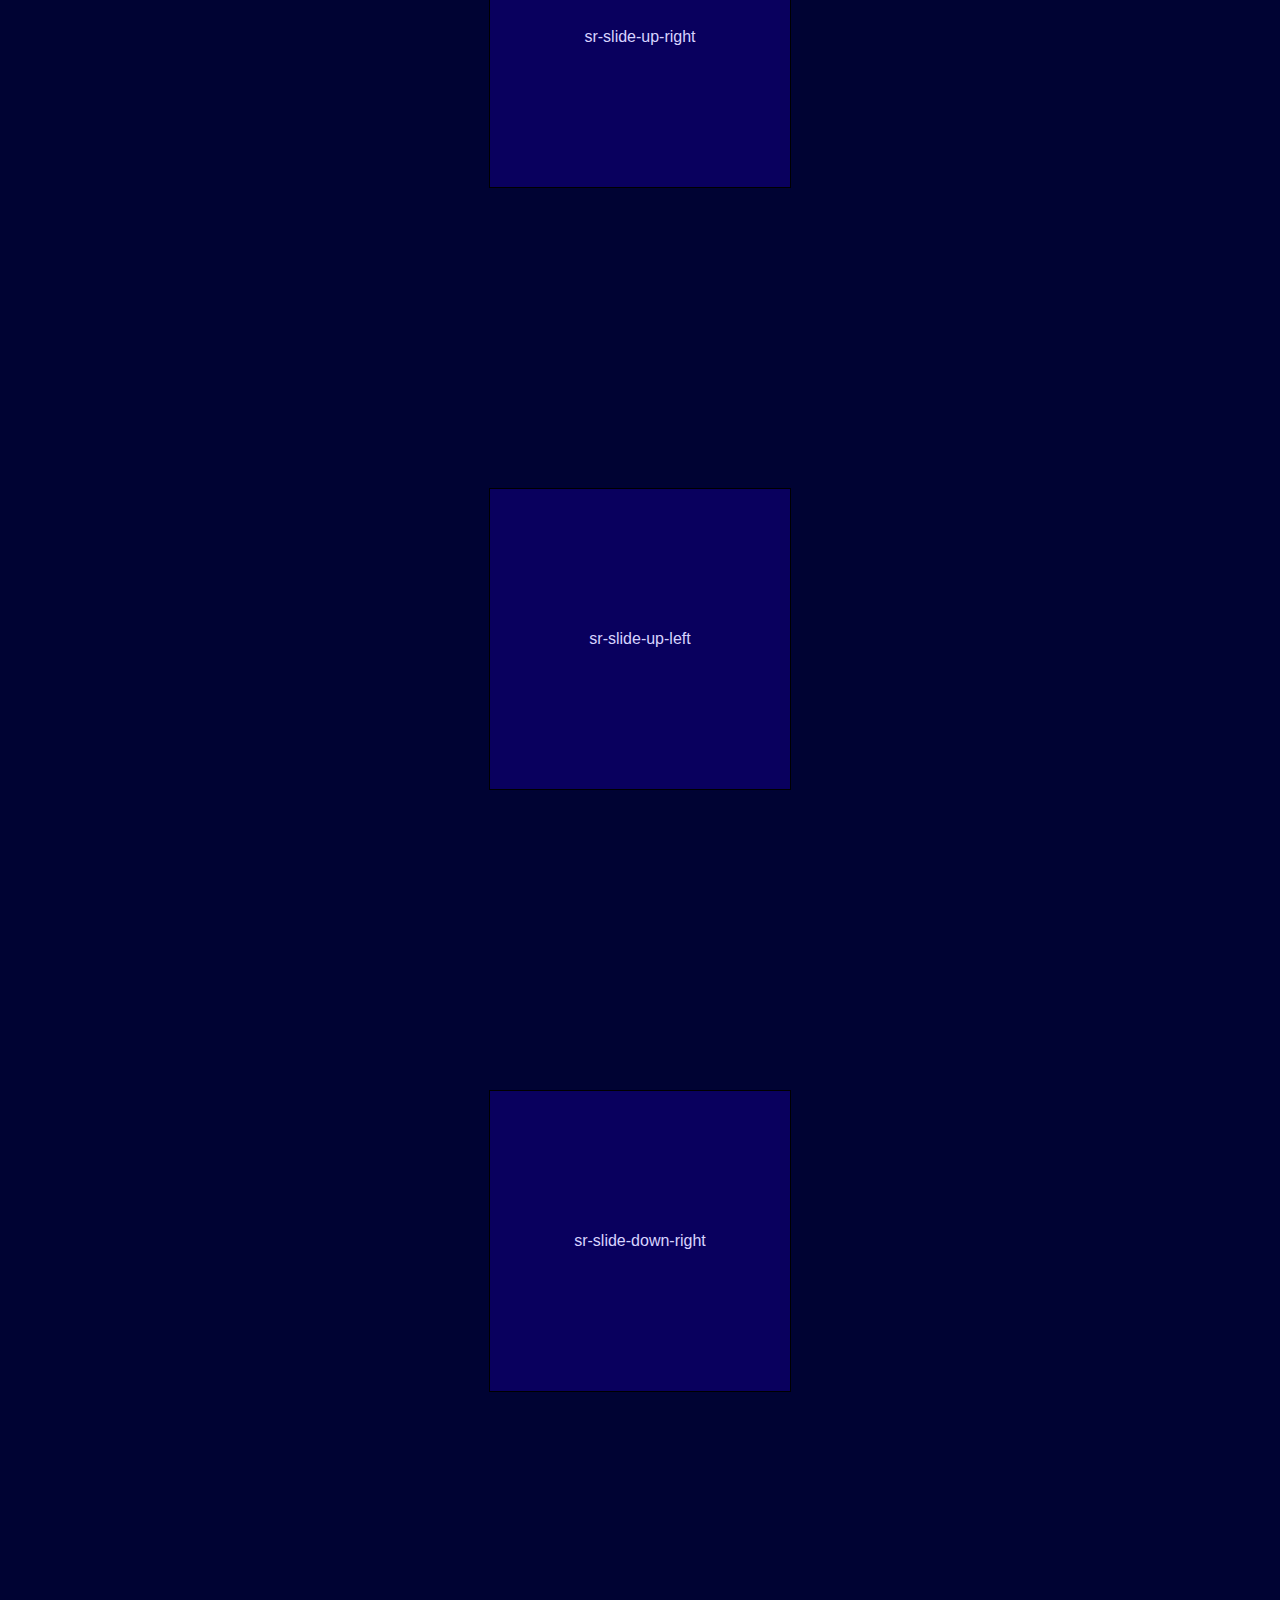
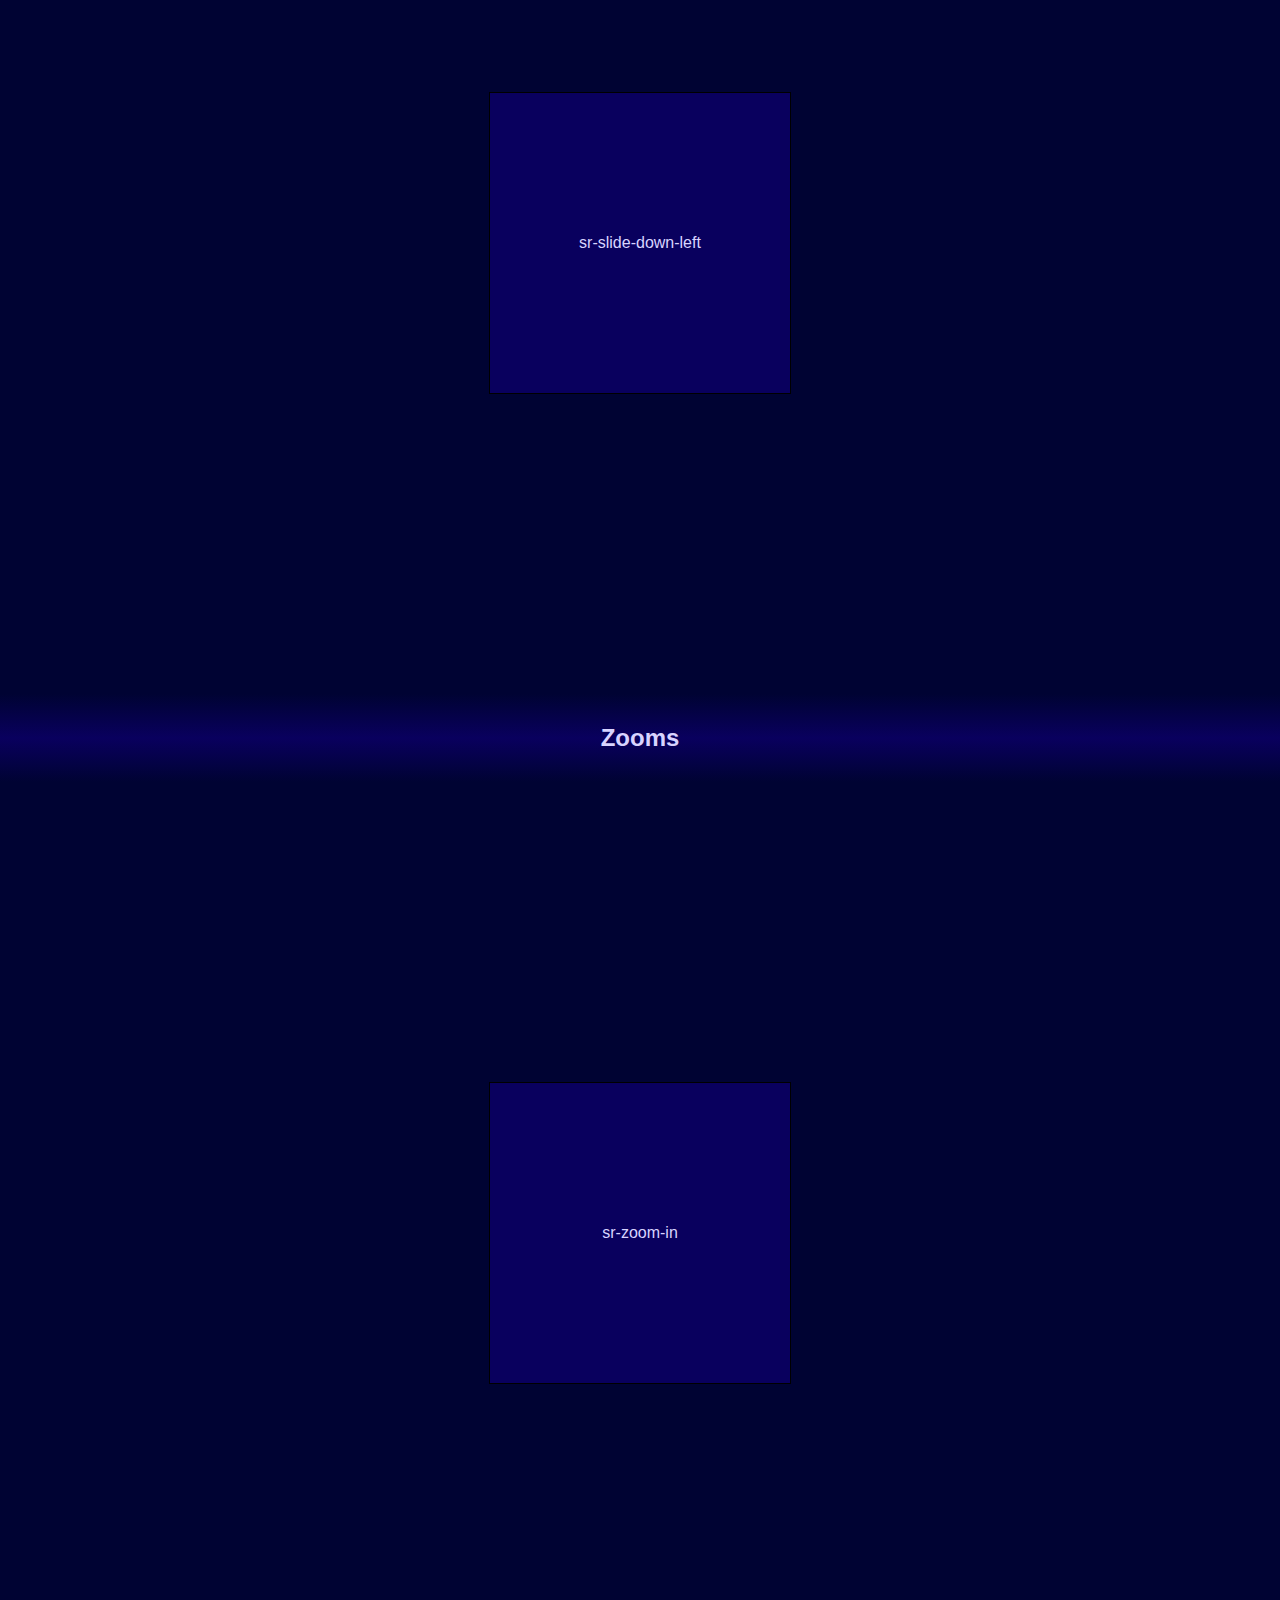
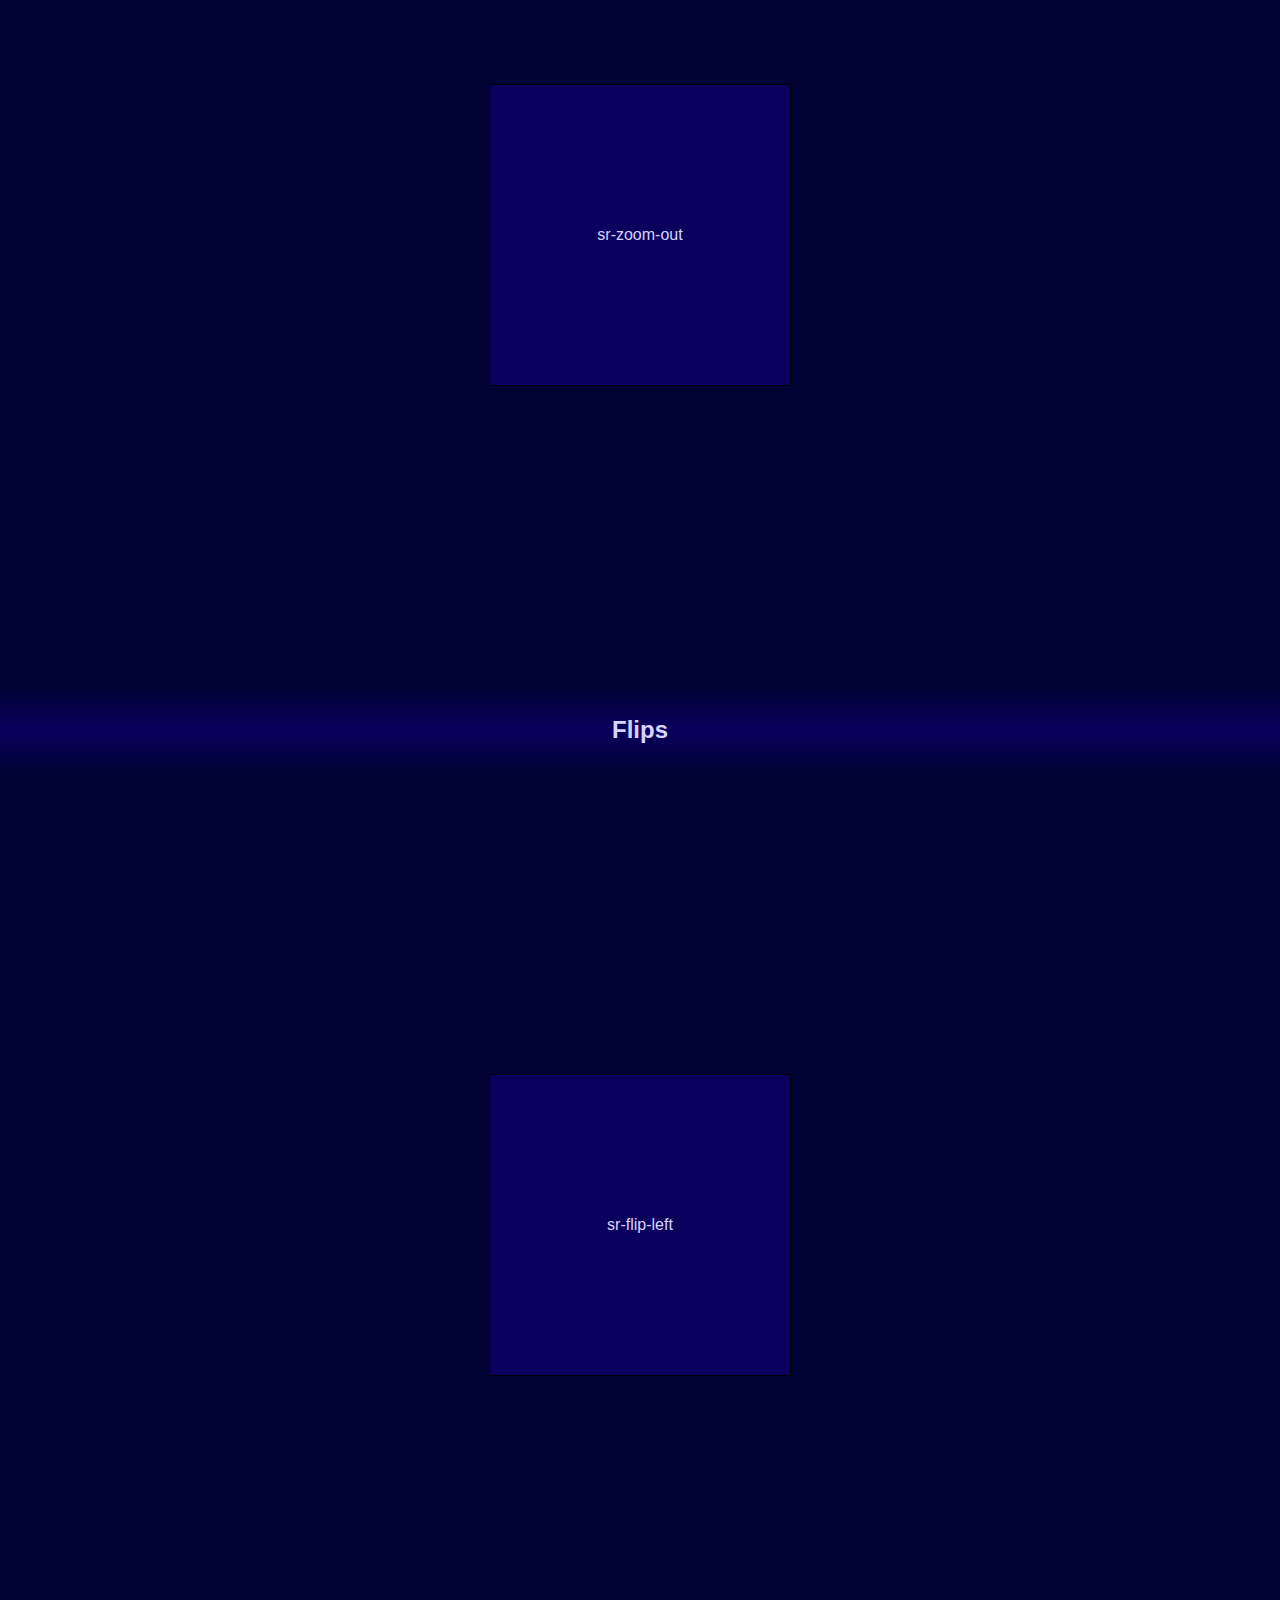
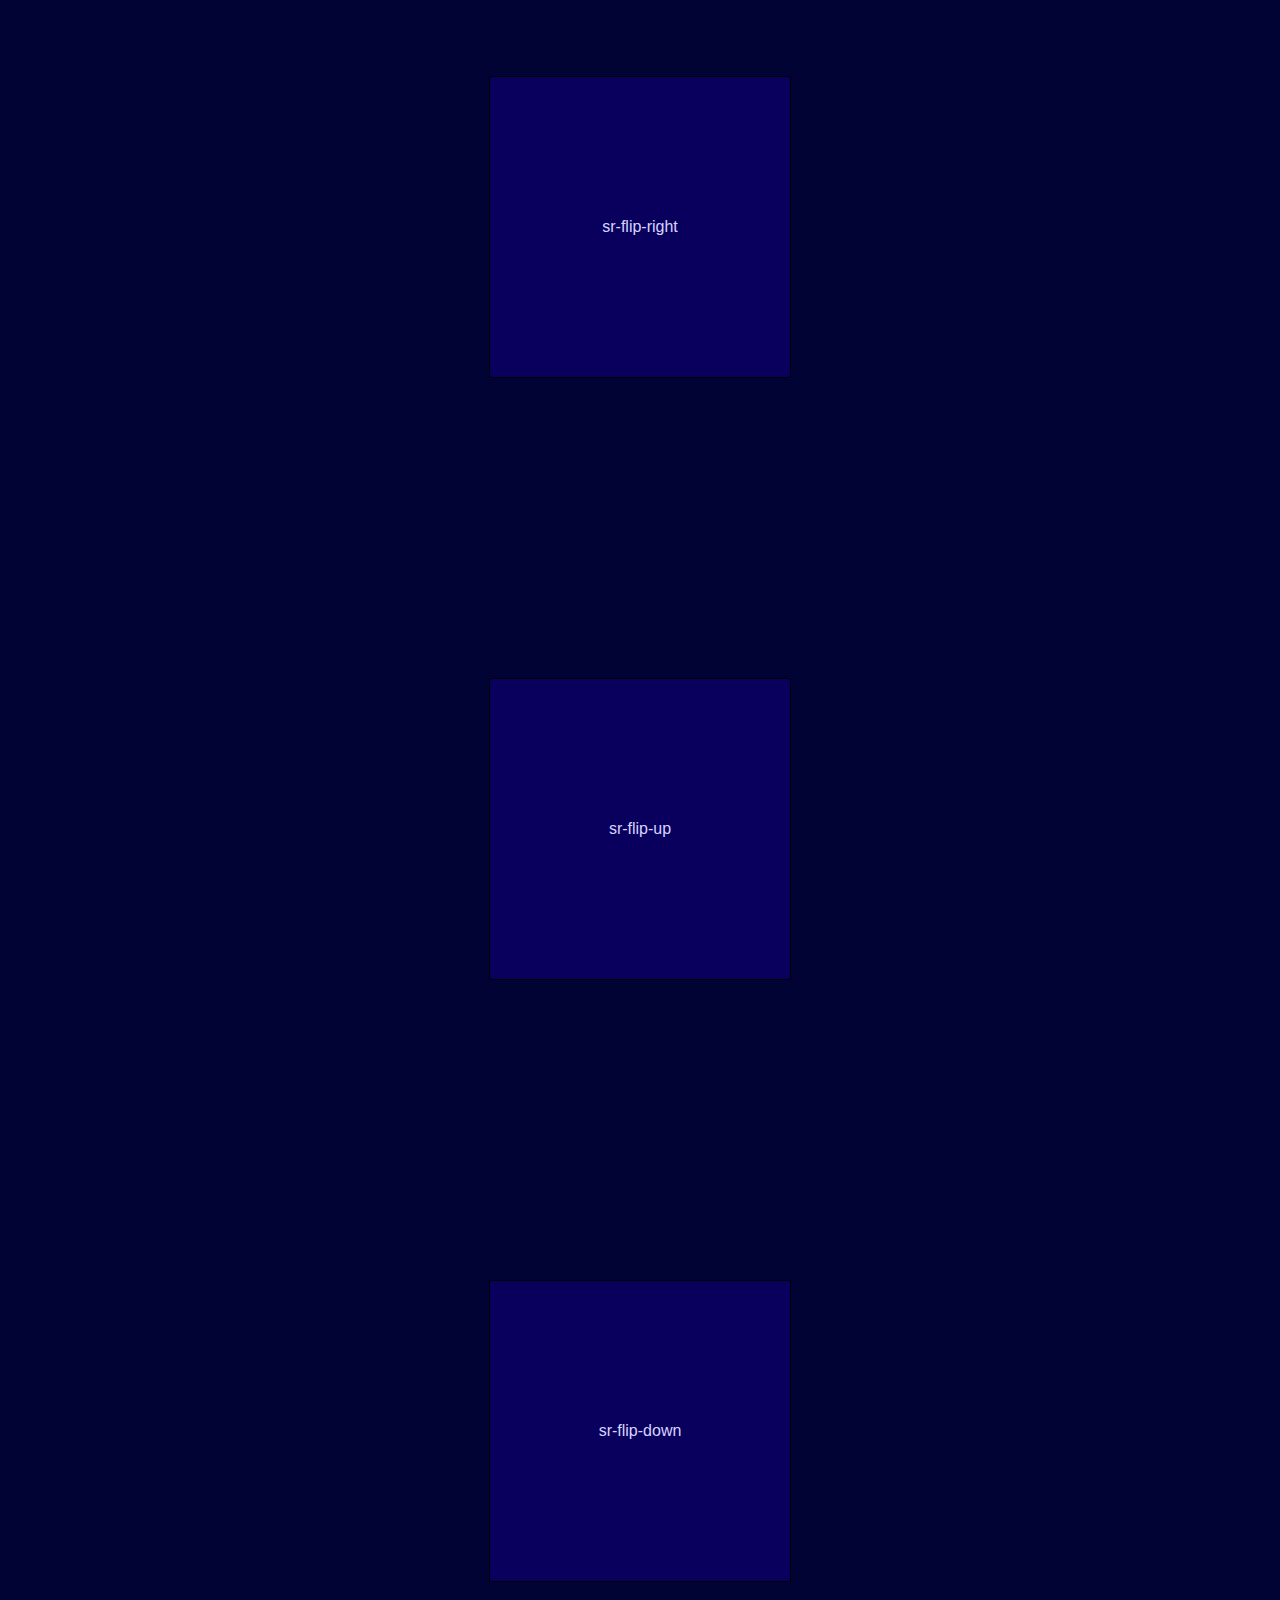
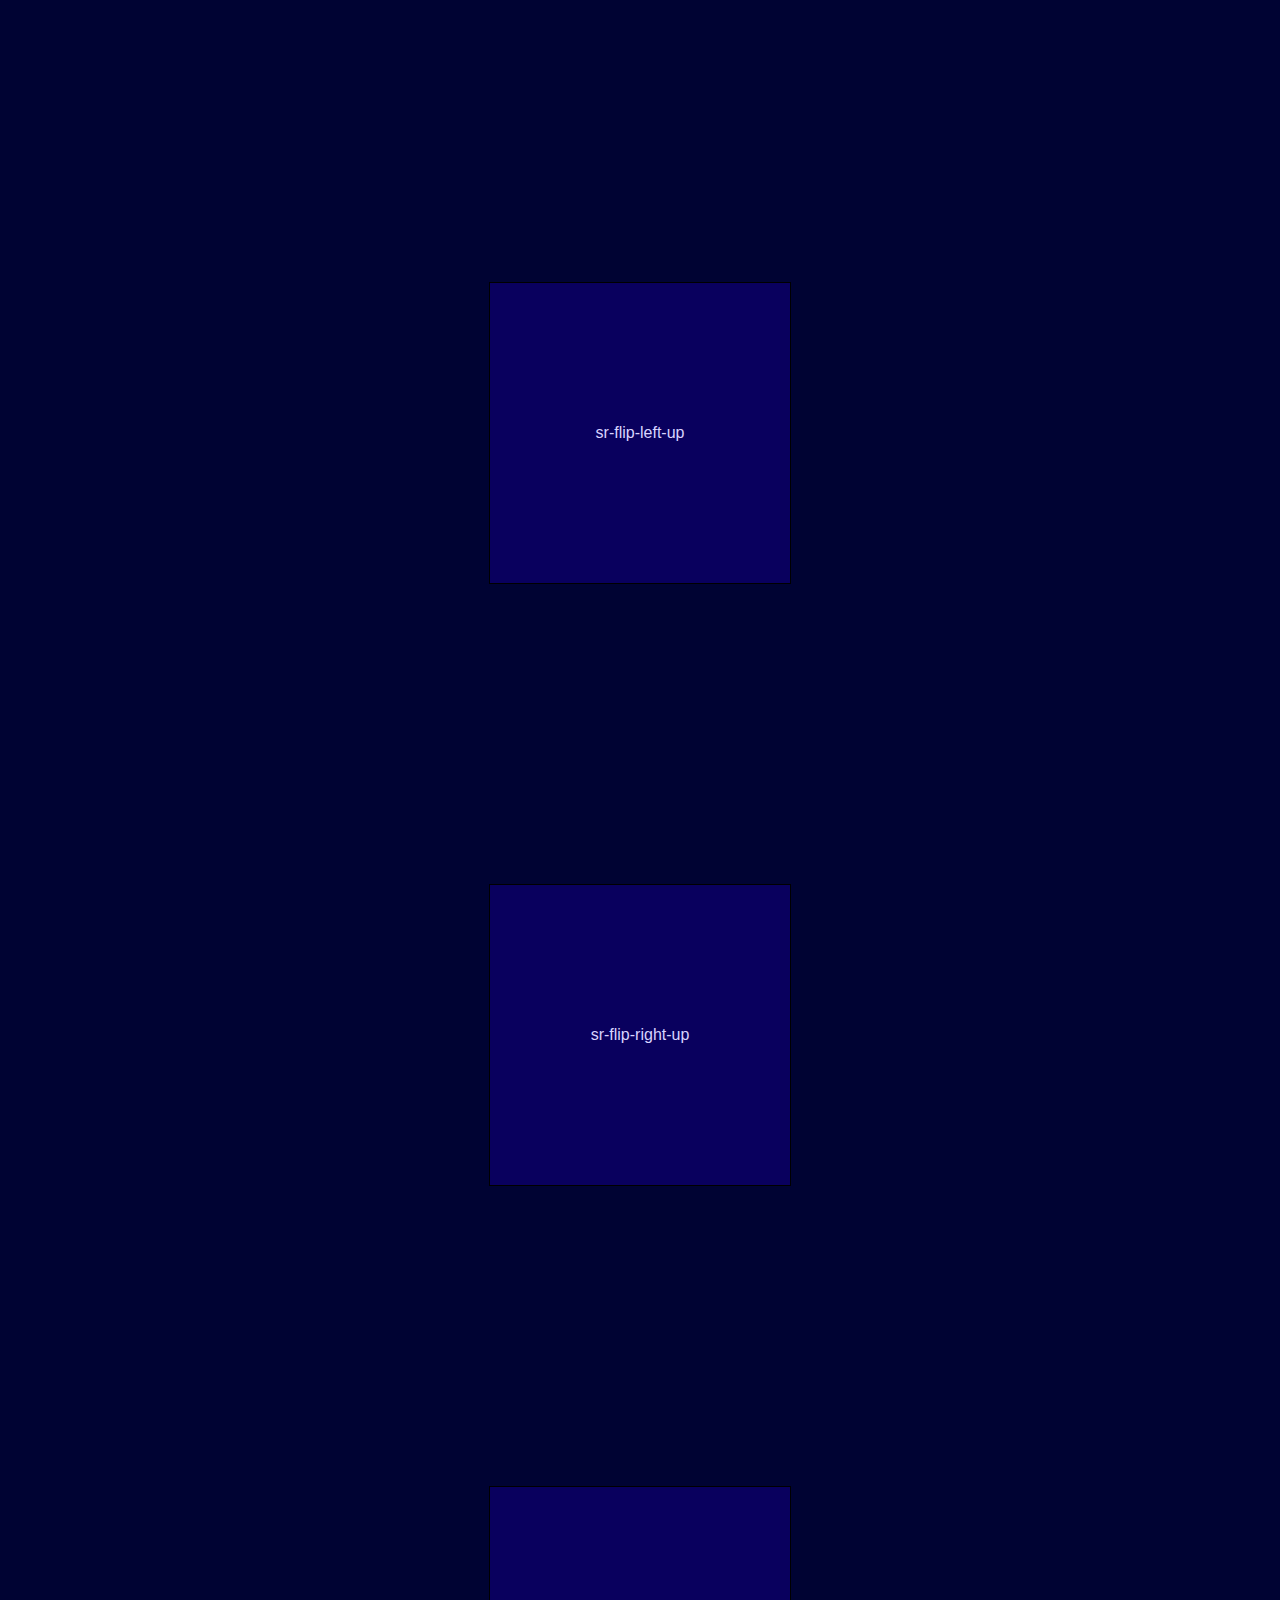
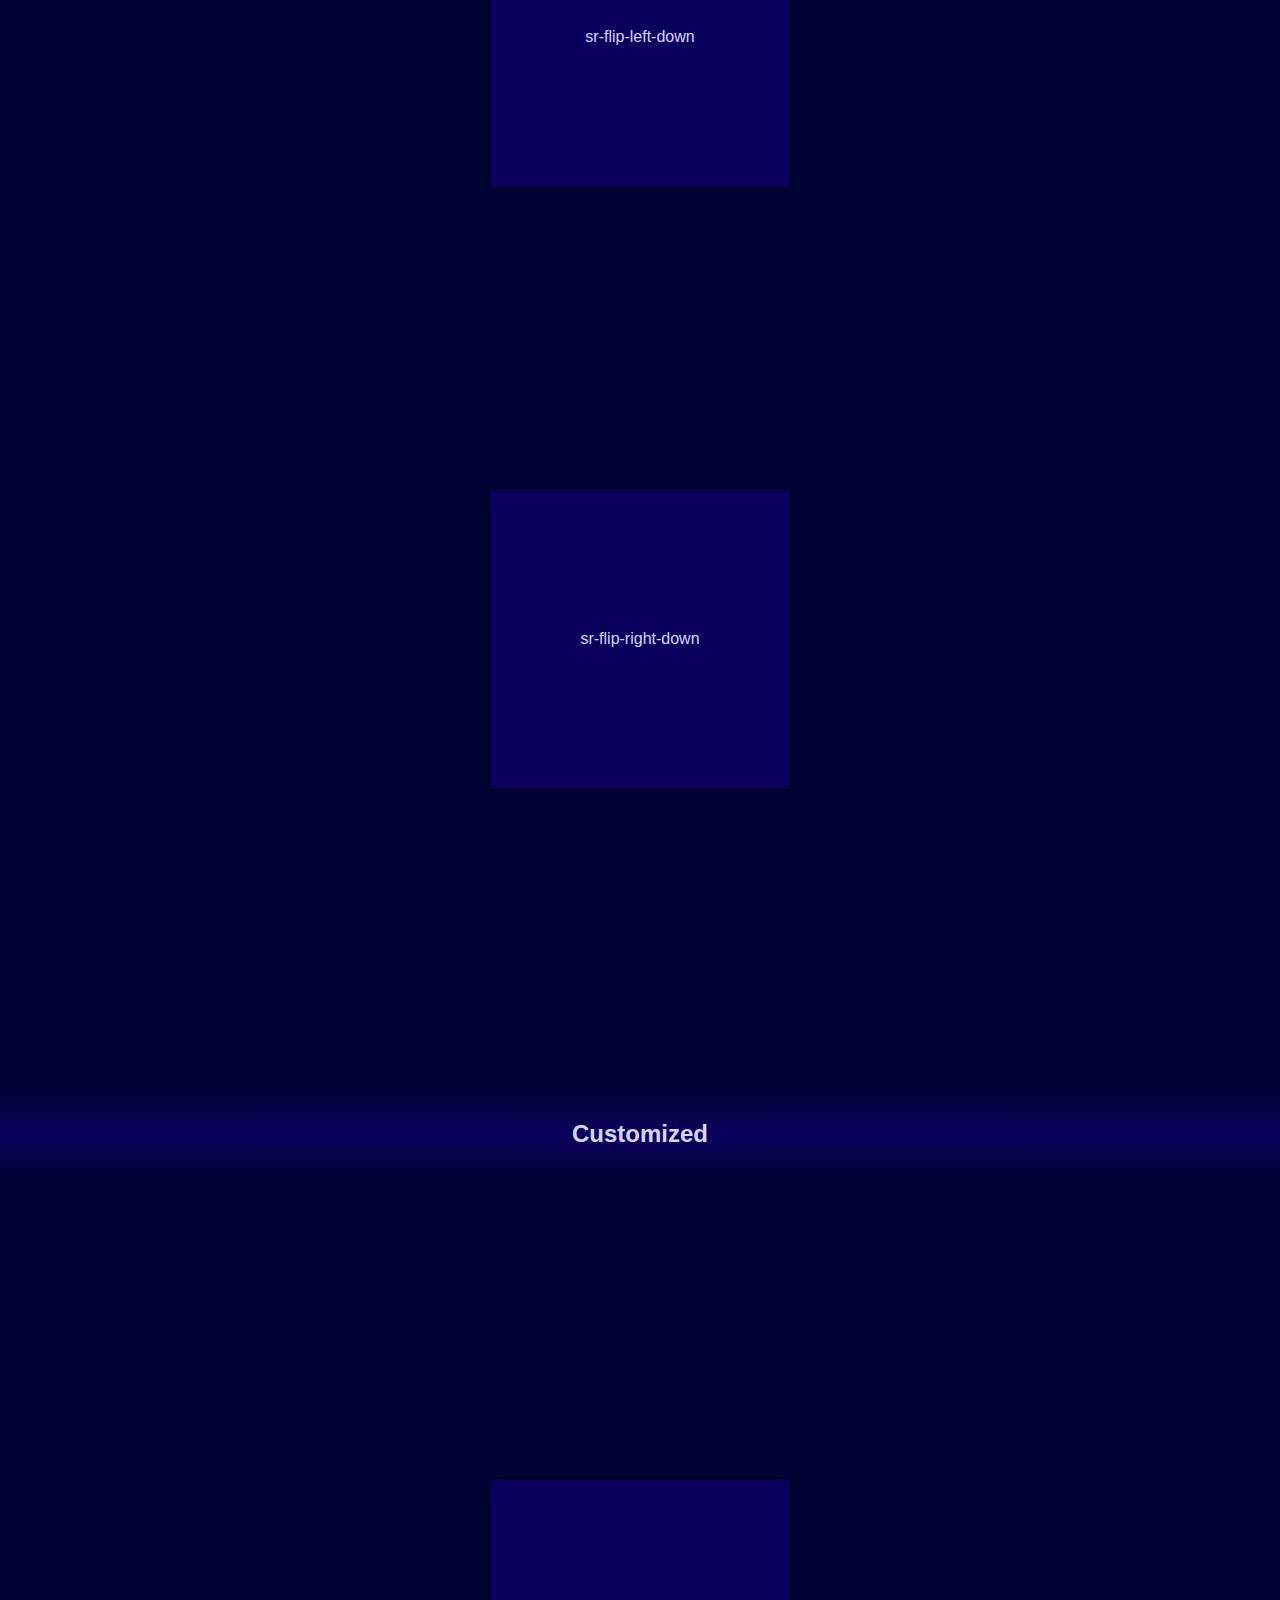
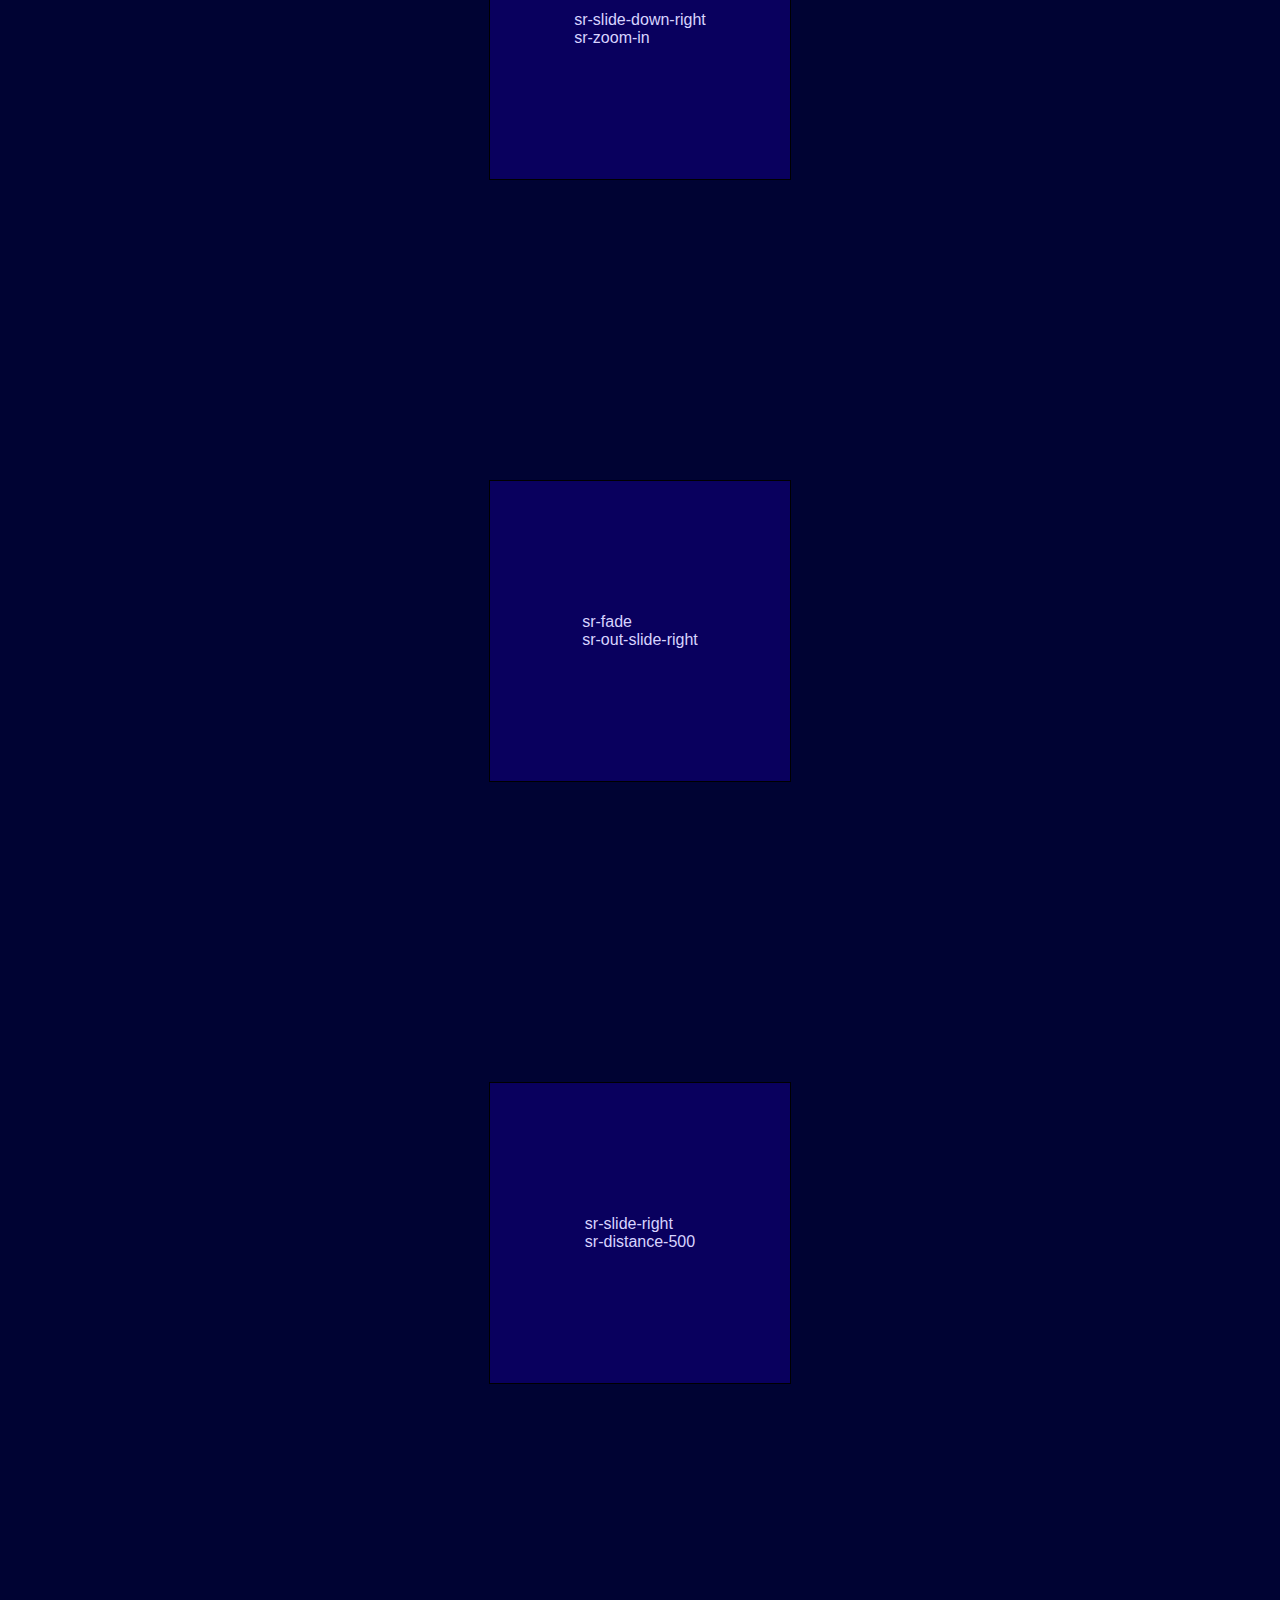
==== commit 508c7182: "Update example.html" ====
--- a/example.html
+++ b/example.html
@@ -52,11 +52,11 @@
     <div class='sr-fade sr-easing-linear sr-out-slide-right sr-out-easing-ease-out'></div>
     <div class="sr-zoom-in sr-once"></div>
     
-    <script src="script.js"></script>
+    <script src="sr.js"></script>
     <script>
         document.querySelectorAll("div[class^='sr-']").forEach(element => {
             element.innerHTML = element.classList.toString().replaceAll(' ', '<br>');
         })
     </script>
 </body>
-</html>+</html>
